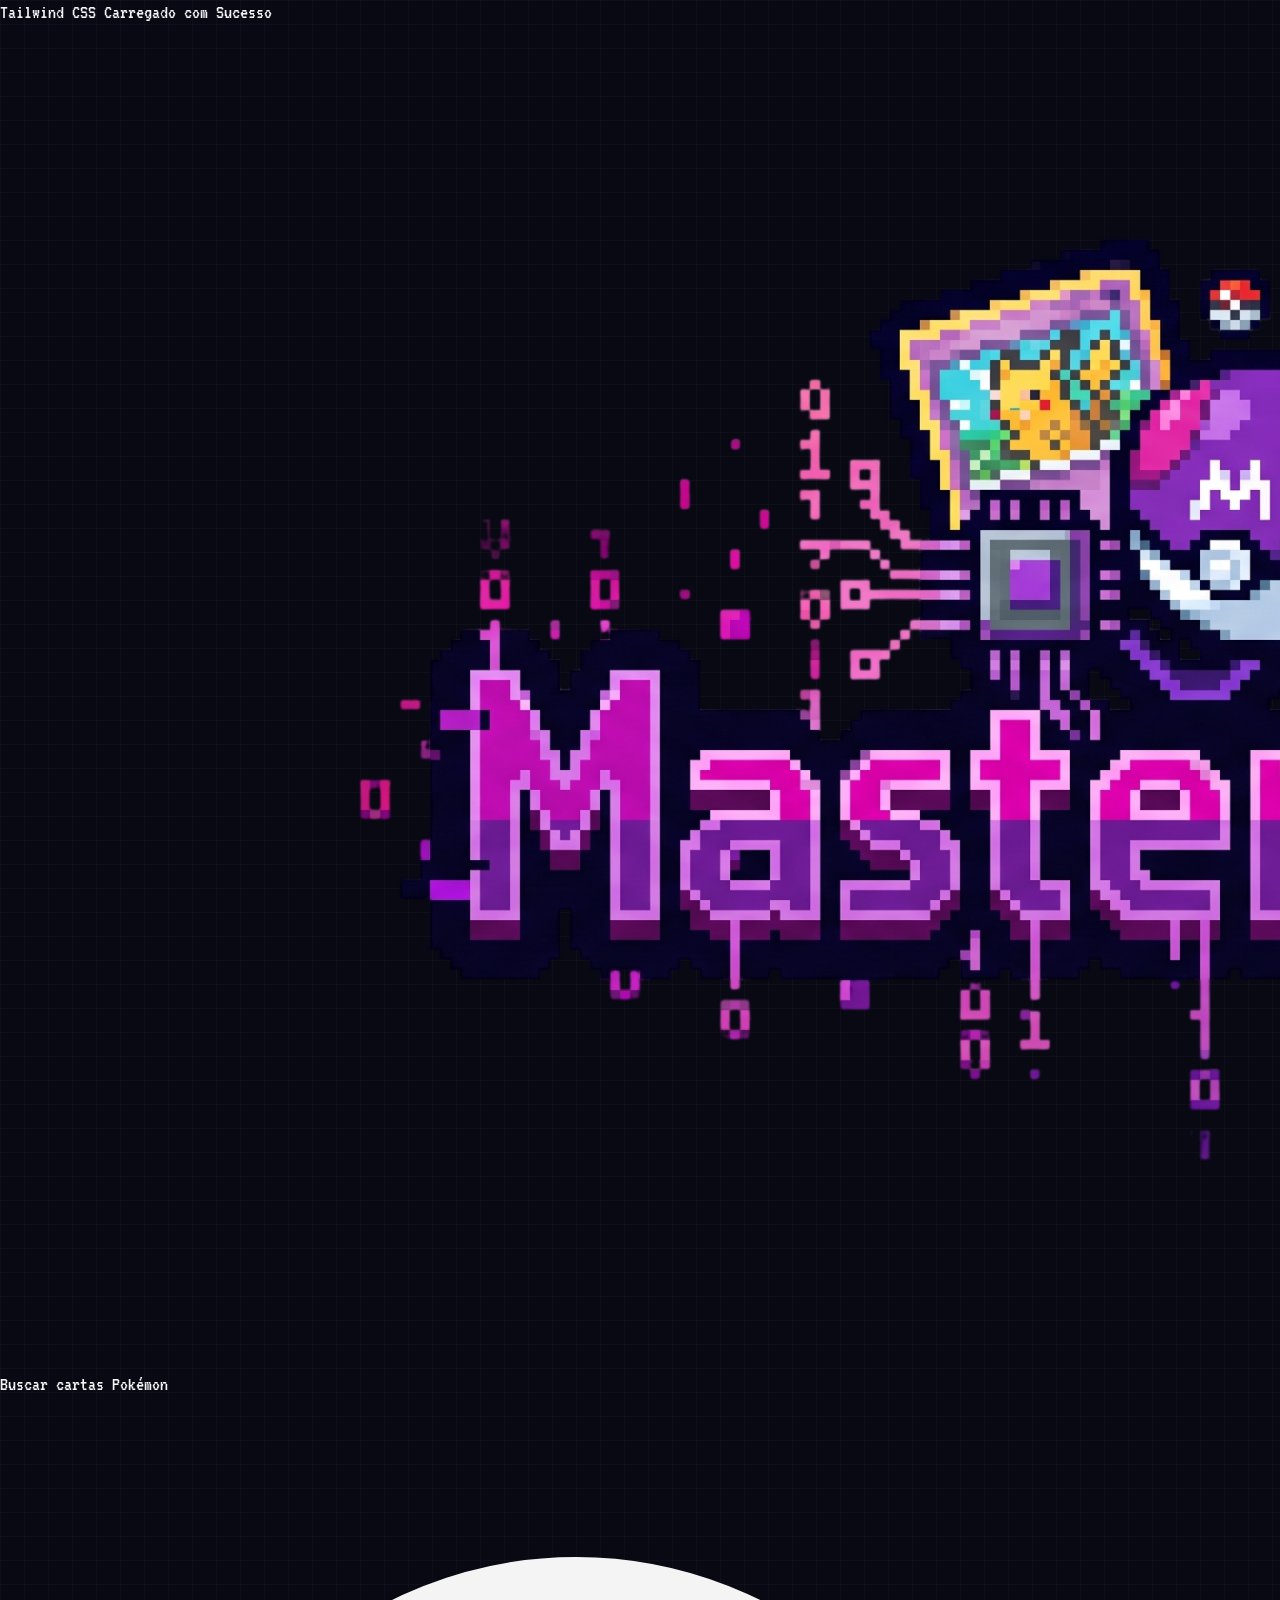
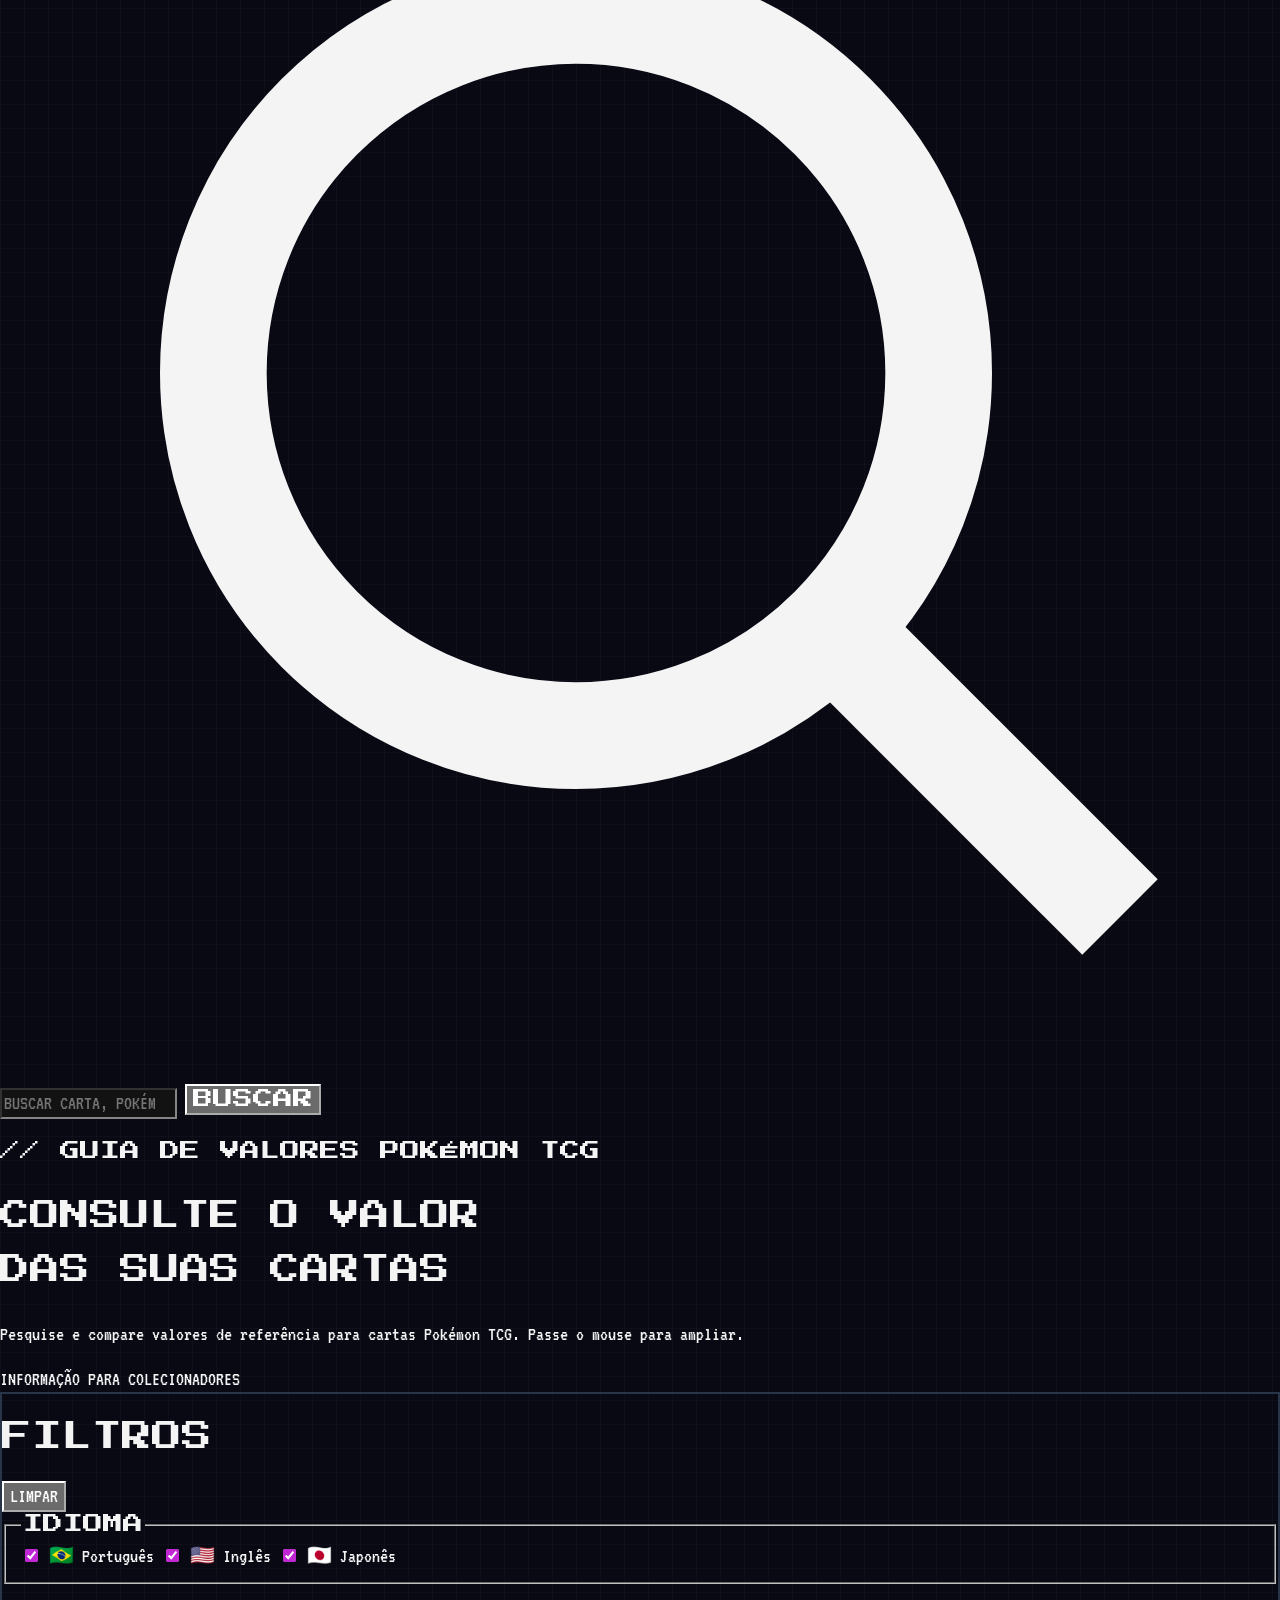
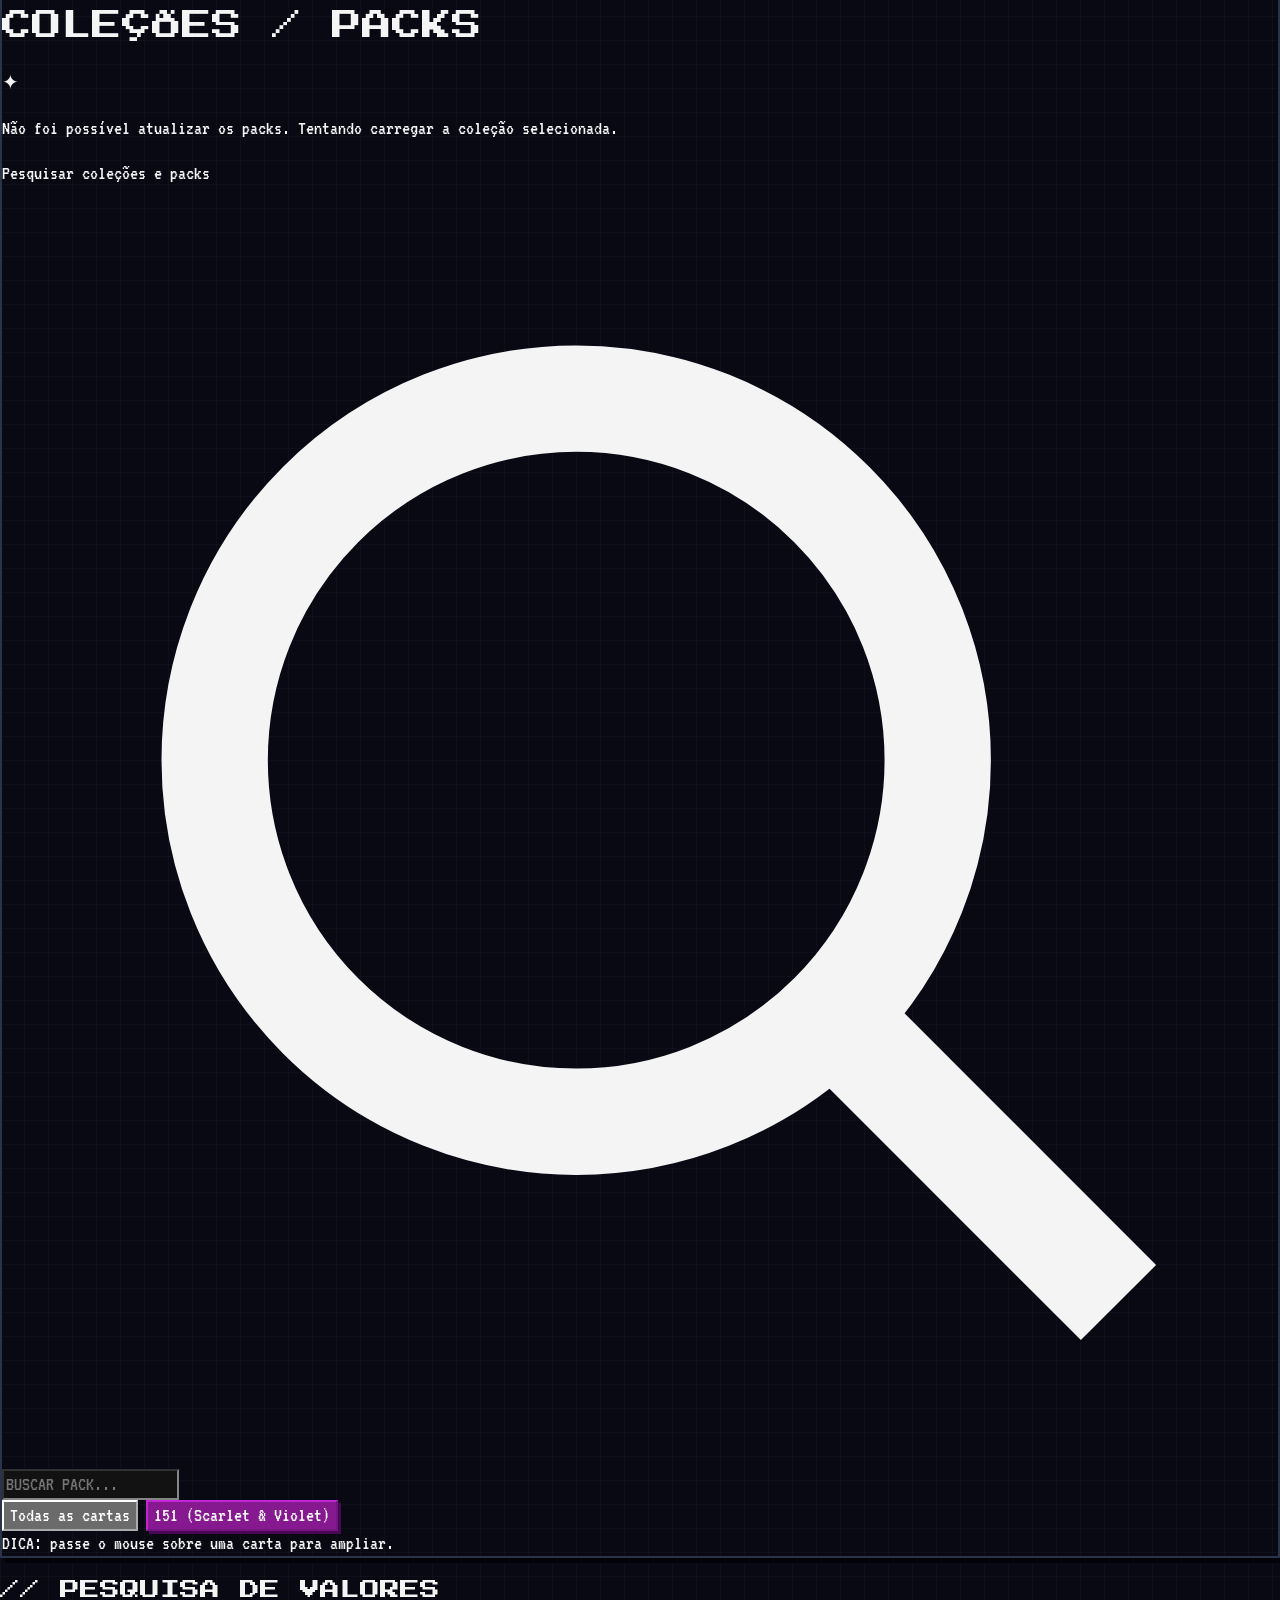
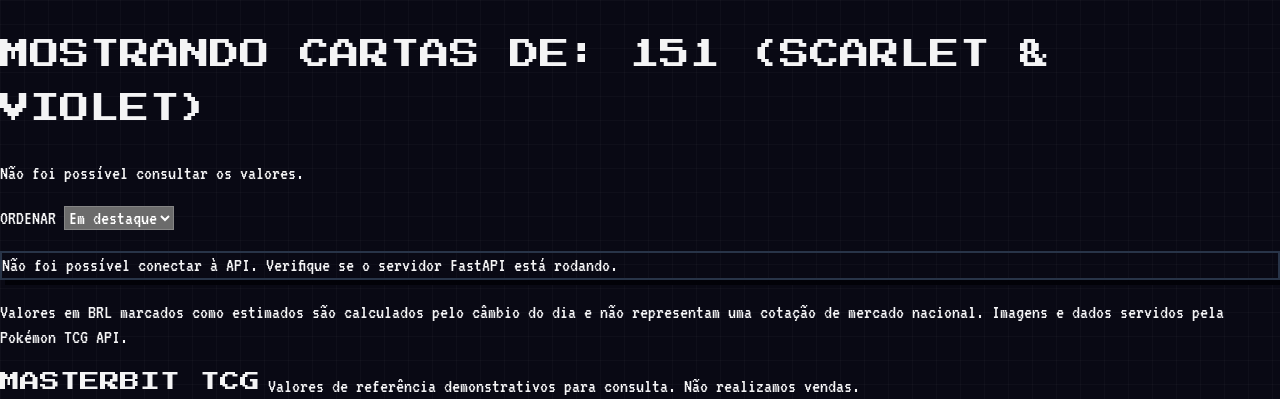
==== src/index.html @ 007bd48e "Initial commit - MasterBIT TCG" ====
<!DOCTYPE html>
<html lang="pt-BR">
<head>
  <meta charset="UTF-8">
  <meta name="viewport" content="width=device-width, initial-scale=1.0">
  <meta name="theme-color" content="#090914">
  <meta name="description" content="Explore cartas Pokémon TCG, compare preços e encontre sua próxima carta rara.">
  <title>MasterBIT TCG | Guia de valores Pokémon</title>
  <link rel="preconnect" href="https://fonts.googleapis.com">
  <link rel="preconnect" href="https://fonts.gstatic.com" crossorigin>
  <link href="https://fonts.googleapis.com/css2?family=Press+Start+2P&family=VT323&display=swap" rel="stylesheet">
  <script>
    tailwind = {
      config: {
        theme: {
          extend: {
            colors: {
              neon: {
                cyan: '#06b6d4',
                fuchsia: '#c026d3',
                ink: '#090914',
                panel: '#111120',
                raised: '#19192b'
              }
            },
            fontFamily: {
              pixel: ['"Press Start 2P"', 'cursive'],
              arcade: ['"VT323"', 'monospace']
            },
            boxShadow: {
              pixelcyan: '4px 4px 0px rgba(6, 182, 212, 1)',
              pixelfuchsia: '4px 4px 0px rgba(192, 38, 211, 1)'
            }
          }
        }
      }
    };
  </script>
  <script src="https://cdn.tailwindcss.com"></script>
  <style>
    :root {
      color-scheme: dark;
      font-family: "VT323", monospace;
      background: #090914;
      color: #f4f4f5;
      font-synthesis: none;
      text-rendering: optimizeLegibility;
    }

    * {
      box-sizing: border-box;
      border-radius: 0 !important;
    }

    body {
      min-width: 320px;
      margin: 0;
      background-color: #090914;
      background-image:
        linear-gradient(rgba(255, 255, 255, .025) 1px, transparent 1px),
        linear-gradient(90deg, rgba(255, 255, 255, .025) 1px, transparent 1px);
      background-size: 24px 24px;
      font-size: 20px;
      line-height: 1.25;
    }

    button,
    input,
    select {
      font: inherit;
    }

    button {
      cursor: pointer;
    }

    .pixel-heading,
    .pixel-label {
      font-family: "Press Start 2P", cursive;
    }

    .pixel-heading {
      line-height: 1.8;
    }

    .pixel-panel {
      border: 2px solid #283448;
      box-shadow: 5px 5px 0 #020208;
    }

    .pixel-button {
      border: 2px solid #06b6d4;
      box-shadow: 0 4px 0 #087b91;
      transition: transform 100ms steps(2), box-shadow 100ms steps(2), background-color 100ms steps(2);
    }

    .pixel-button:hover {
      transform: translateY(2px);
      box-shadow: 0 2px 0 #087b91;
    }

    .pixel-button:active {
      transform: translateY(4px);
      box-shadow: 0 0 0 #087b91;
    }

    .collection-button[aria-pressed="true"] {
      border-color: #c026d3;
      background: #86198f;
      color: #fff;
      box-shadow: 3px 3px 0 #4a0755;
    }

    .language-check {
      accent-color: #c026d3;
    }

    .pokemon-card {
      border: 1px solid rgba(6, 182, 212, .55);
      box-shadow: 4px 4px 0 rgba(6, 182, 212, .55);
      transition: transform 130ms steps(3), border-color 130ms steps(3), box-shadow 130ms steps(3);
    }

    .pokemon-card:hover,
    .pokemon-card:focus-within {
      z-index: 2;
      transform: translate(-2px, -2px);
      border-color: #c026d3;
      box-shadow: 6px 6px 0 rgba(192, 38, 211, .8);
    }

    .card-image-wrap {
      background:
        radial-gradient(ellipse at 50% 43%, rgba(6, 182, 212, .13), transparent 70%),
        #10101c;
    }

    .card-image {
      filter: drop-shadow(0 5px 9px rgba(0, 0, 0, .45));
    }

    #card-preview {
      position: fixed;
      z-index: 60;
      display: none;
      width: 300px;
      pointer-events: none;
      line-height: 0;
    }

    #card-preview.is-visible {
      display: block;
    }

    #card-preview img {
      display: block;
      width: 100%;
      aspect-ratio: 2.5 / 3.5;
      object-fit: contain;
    }

    dialog {
      color: #f4f4f5;
    }

    dialog::backdrop {
      background: rgba(3, 3, 12, .82);
      backdrop-filter: blur(2px);
    }

    .dialog-frame {
      border: 2px solid #c026d3;
      box-shadow: 7px 7px 0 #06b6d4;
    }

    [hidden] {
      display: none !important;
    }

    @media (max-width: 640px) {
      body {
        font-size: 18px;
      }

      #card-preview {
        width: 210px;
      }
    }

    @media (prefers-reduced-motion: reduce) {
      *,
      *::before,
      *::after {
        scroll-behavior: auto !important;
        transition-duration: .01ms !important;
      }
    }
  </style>
</head>
<body class="min-h-screen bg-neon-ink text-zinc-100 antialiased">
  <div class="bg-green-500 py-1 text-center text-xs text-white">Tailwind CSS Carregado com Sucesso</div>

  <header class="border-b-2 border-neon-cyan bg-neon-ink/95">
    <div class="mx-auto flex max-w-[1600px] flex-wrap items-center justify-between gap-3 px-4 py-3 sm:px-6 lg:px-8">
      <a href="#inicio" class="flex shrink-0 items-center" aria-label="MasterBIT TCG - início">
        <img src="../imagem/Gemini_Generated_Image_1palfx1palfx1pal-Photoroom.png" alt="MasterBIT" class="h-auto w-44 object-contain sm:w-60 lg:w-72">
      </a>

      <form id="search-form" role="search" class="order-3 flex w-full border-2 border-neon-cyan bg-neon-panel p-1 sm:order-none sm:mx-4 sm:w-auto sm:max-w-xl sm:flex-1">
        <label for="search-input" class="sr-only">Buscar cartas Pokémon</label>
        <span class="flex items-center pl-2 text-neon-cyan" aria-hidden="true">
          <svg class="h-5 w-5" viewBox="0 0 24 24" fill="none" stroke="currentColor" stroke-width="2"><circle cx="10.8" cy="10.8" r="6.8"/><path d="m16 16 5 5"/></svg>
        </span>
        <input id="search-input" type="search" placeholder="BUSCAR CARTA, POKÉMON OU COLEÇÃO..." class="min-w-0 flex-1 bg-transparent px-3 py-2 text-xl text-white outline-none placeholder:text-zinc-500" autocomplete="off">
        <button class="pixel-label border-2 border-neon-cyan bg-neon-cyan px-3 py-2 text-[8px] text-neon-ink transition hover:bg-cyan-300" type="submit">BUSCAR</button>
      </form>

    </div>
  </header>

  <main id="inicio" class="mx-auto max-w-[1600px] px-4 pb-16 pt-7 sm:px-6 lg:px-8">
    <section class="mb-7 flex flex-col justify-between gap-5 border-b border-white/10 pb-6 sm:flex-row sm:items-end">
      <div>
        <p class="pixel-label mb-3 text-[8px] text-neon-fuchsia">// GUIA DE VALORES POKÉMON TCG</p>
        <h1 class="pixel-heading text-sm text-white sm:text-base">CONSULTE O VALOR<br><span class="text-neon-cyan">DAS SUAS CARTAS</span></h1>
        <p class="mt-3 text-2xl text-zinc-400">Pesquise e compare valores de referência para cartas Pokémon TCG. Passe o mouse para ampliar.</p>
      </div>
      <div class="flex items-center gap-2 self-start border border-neon-fuchsia/50 bg-neon-fuchsia/10 px-3 py-2 text-lg text-fuchsia-200 sm:self-auto">
        <span class="h-2 w-2 animate-pulse bg-neon-fuchsia"></span>
        <span>INFORMAÇÃO PARA COLECIONADORES</span>
      </div>
    </section>

    <div class="grid min-w-0 grid-cols-1 gap-6 lg:grid-cols-[280px_minmax(0,1fr)] lg:gap-8">
      <aside class="pixel-panel flex flex-col border-white/10 bg-neon-panel p-4 sm:p-5" aria-label="Filtros e coleções">
        <div class="mb-4 flex items-center justify-between border-b border-white/10 pb-3">
          <h2 class="pixel-label text-[9px] text-neon-cyan">FILTROS</h2>
          <button id="clear-filters" type="button" class="text-lg text-zinc-400 hover:text-neon-fuchsia">LIMPAR</button>
        </div>

        <fieldset class="border-b border-white/10 pb-5">
          <legend class="pixel-label mb-3 text-[8px] text-zinc-200">IDIOMA</legend>
          <div class="space-y-2">
            <label class="flex cursor-pointer items-center gap-2 text-xl text-zinc-300 hover:text-white"><input class="language-check" type="checkbox" value="br" checked> 🇧🇷 Português</label>
            <label class="flex cursor-pointer items-center gap-2 text-xl text-zinc-300 hover:text-white"><input class="language-check" type="checkbox" value="us" checked> 🇺🇸 Inglês</label>
            <label class="flex cursor-pointer items-center gap-2 text-xl text-zinc-300 hover:text-white"><input class="language-check" type="checkbox" value="jp" checked> 🇯🇵 Japonês</label>
          </div>
        </fieldset>

        <section class="pt-5" aria-labelledby="collections-heading">
          <div class="mb-3 flex items-center justify-between">
            <h2 id="collections-heading" class="pixel-label text-[8px] text-zinc-200">COLEÇÕES / PACKS</h2>
            <span class="text-neon-fuchsia" aria-hidden="true">✦</span>
          </div>
          <p id="packs-status" class="mb-2 text-base text-zinc-500" role="status"></p>
          <label for="pack-search" class="sr-only">Pesquisar coleções e packs</label>
          <div class="mb-3 flex min-w-0 border-2 border-neon-cyan/60 bg-neon-ink">
            <span class="flex items-center pl-2 text-neon-cyan" aria-hidden="true">
              <svg class="h-4 w-4" viewBox="0 0 24 24" fill="none" stroke="currentColor" stroke-width="2"><circle cx="10.8" cy="10.8" r="6.8"/><path d="m16 16 5 5"/></svg>
            </span>
            <input id="pack-search" type="search" class="min-w-0 flex-1 bg-transparent px-2 py-2 text-xl text-white outline-none placeholder:text-zinc-500" placeholder="BUSCAR PACK..." autocomplete="off">
          </div>
          <p id="pack-search-empty" class="mb-2 text-lg text-zinc-500" role="status" hidden>Nenhum pack encontrado.</p>
          <nav id="collection-list" class="max-h-[36rem] min-w-0 space-y-2 overflow-x-hidden overflow-y-auto px-1 pr-2" aria-label="Coleções">
            <button type="button" class="collection-button min-h-14 w-full break-words border-2 border-white/10 px-3 py-3 text-left text-2xl leading-tight text-zinc-300 transition hover:border-neon-fuchsia hover:text-white" data-collection="all" aria-pressed="false">Todas as cartas</button>
            <button type="button" class="collection-button min-h-14 w-full break-words border-2 border-white/10 px-3 py-3 text-left text-2xl leading-tight text-zinc-300 transition hover:border-neon-fuchsia hover:text-white" data-collection="sv3pt5" aria-pressed="true">151 (Scarlet &amp; Violet)</button>
          </nav>
        </section>

        <div class="mt-auto border-t border-white/10 pt-4 text-lg text-zinc-500">
          <span class="text-neon-cyan">DICA:</span> passe o mouse sobre uma carta para ampliar.
        </div>
      </aside>

      <section id="cards-section" class="min-w-0" aria-labelledby="cards-heading">
        <div class="mb-4 flex flex-wrap items-end justify-between gap-3 border-b border-white/10 pb-4">
          <div>
            <p class="pixel-label mb-2 text-[7px] text-neon-fuchsia">// PESQUISA DE VALORES</p>
            <h2 id="cards-heading" class="pixel-heading text-[10px] leading-6 text-white sm:text-xs">MOSTRANDO CARTAS DE: <span id="collection-title" class="text-neon-cyan">151 (SCARLET &amp; VIOLET)</span></h2>
            <p id="result-count" class="mt-2 text-lg text-zinc-400" aria-live="polite">Conectando à API de cartas...</p>
            <p id="exchange-rate-note" class="mt-1 text-base text-zinc-500" aria-live="polite"></p>
          </div>
          <label class="flex items-center gap-2 text-lg text-zinc-400">ORDENAR
            <select id="sort-select" class="border-2 border-white/15 bg-neon-panel px-2 py-1 text-xl text-white outline-none focus:border-neon-cyan">
              <option value="featured">Em destaque</option>
              <option value="price-asc">Menor preço</option>
              <option value="price-desc">Maior preço</option>
              <option value="name">Nome A-Z</option>
            </select>
          </label>
        </div>

        <div id="card-grid" class="grid grid-cols-2 gap-4 sm:grid-cols-3 xl:grid-cols-4 2xl:grid-cols-5" aria-live="polite"></div>
        <p id="empty-state" hidden class="pixel-panel border-dashed border-white/20 bg-neon-panel px-4 py-12 text-center text-2xl text-zinc-400">Nenhuma carta encontrada. Tente alterar a busca ou os filtros.</p>
        <p class="mt-6 text-sm text-zinc-500">Valores em BRL marcados como estimados são calculados pelo câmbio do dia e não representam uma cotação de mercado nacional. Imagens e dados servidos pela Pokémon TCG API.</p>
      </section>
    </div>
  </main>

  <div id="card-preview" aria-hidden="true">
    <img id="card-preview-image" src="" alt="">
  </div>

  <dialog id="details-dialog" class="dialog-frame m-auto max-h-[90vh] w-[min(92vw,760px)] overflow-y-auto bg-neon-panel p-0">
    <div class="flex items-center justify-between border-b border-white/10 p-4">
      <div>
        <p class="pixel-label text-[7px] text-neon-fuchsia">// CARTA EM DESTAQUE</p>
        <h2 id="details-title" class="mt-2 text-2xl text-white"></h2>
      </div>
      <button type="button" data-close="details-dialog" class="border-2 border-white/20 px-3 py-1 text-xl hover:border-neon-cyan" aria-label="Fechar detalhes">X</button>
    </div>
    <div class="grid gap-5 p-5 sm:grid-cols-[minmax(0,280px)_1fr]">
      <img id="details-image" src="" alt="" class="mx-auto max-h-[65vh] w-full object-contain">
      <div class="flex flex-col justify-center">
        <p id="details-set" class="mb-4 text-xl text-zinc-400"></p>
        <div class="grid grid-cols-1 gap-3">
          <div class="border border-neon-cyan/50 bg-black/20 p-3">
            <p class="text-lg text-zinc-400">PREÇO USD</p>
            <p id="details-usd" class="text-3xl text-cyan-300"></p>
          </div>
          <div class="border border-neon-fuchsia/50 bg-black/20 p-3">
            <p id="details-brl-label" class="text-lg text-zinc-400">PREÇO BRL</p>
            <p id="details-brl" class="text-3xl text-fuchsia-300"></p>
          </div>
        </div>
        <p id="details-price-provenance" class="mt-3 text-sm text-zinc-500"></p>
      </div>
    </div>
  </dialog>

  <footer class="border-t border-white/10">
    <div class="mx-auto flex max-w-[1600px] flex-col gap-2 px-4 py-5 text-lg text-zinc-500 sm:flex-row sm:items-center sm:justify-between sm:px-6 lg:px-8">
      <span class="pixel-label text-[8px] text-neon-cyan">MASTERBIT TCG</span>
      <span>Valores de referência demonstrativos para consulta. Não realizamos vendas.</span>
    </div>
  </footer>

  <script src="./app.js" defer></script>
</body>
</html>
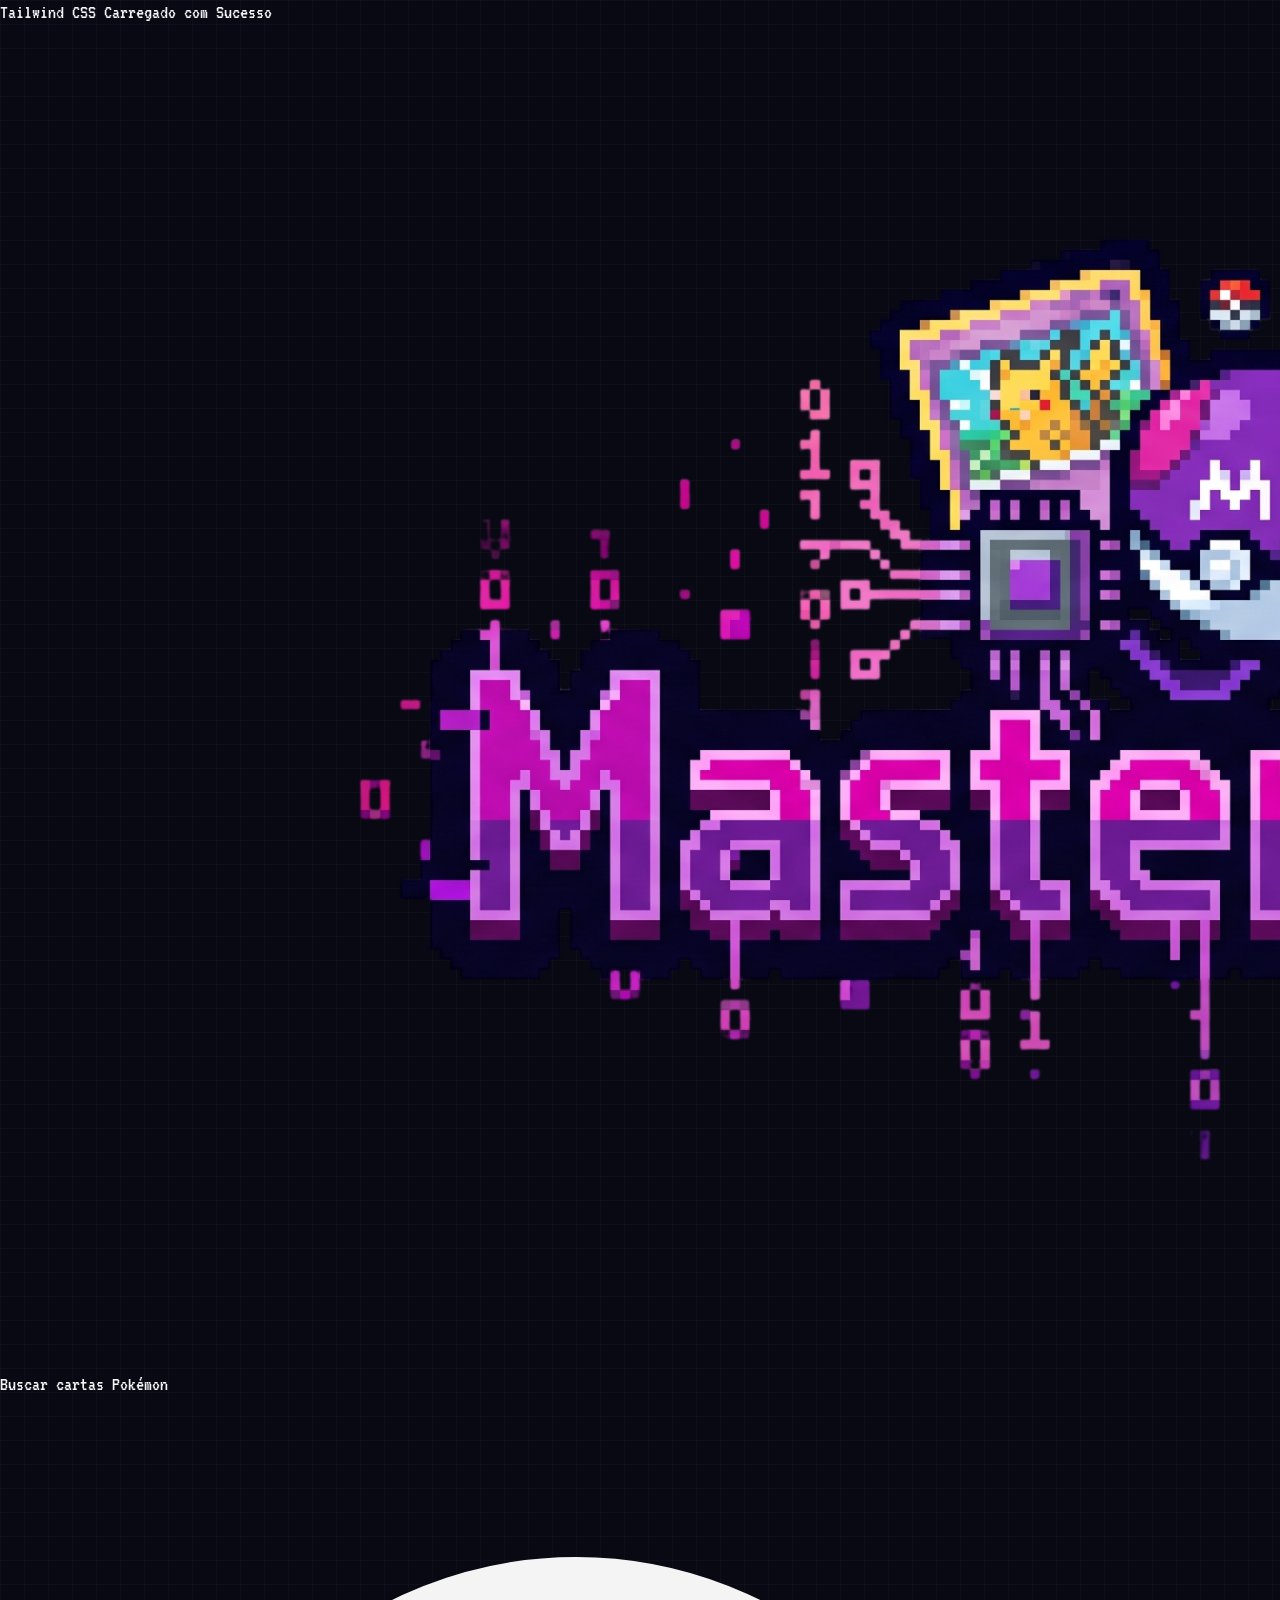
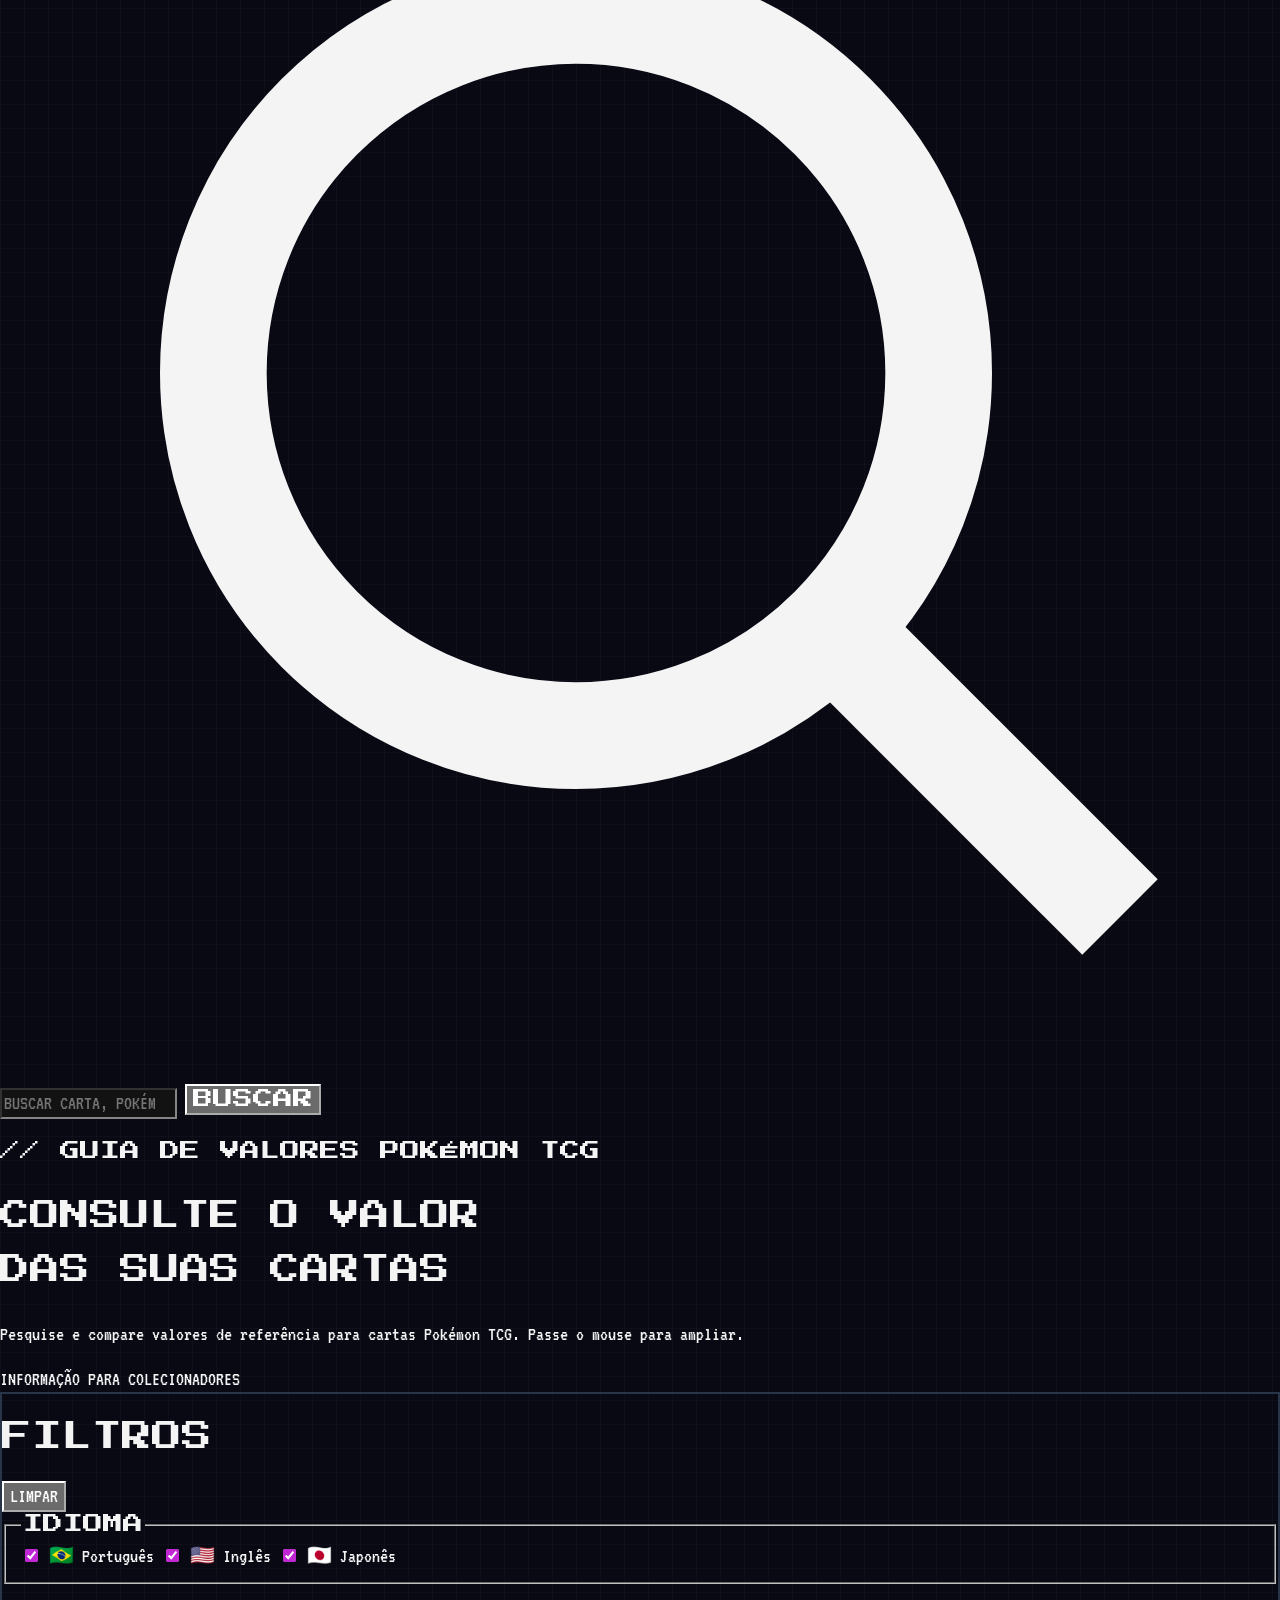
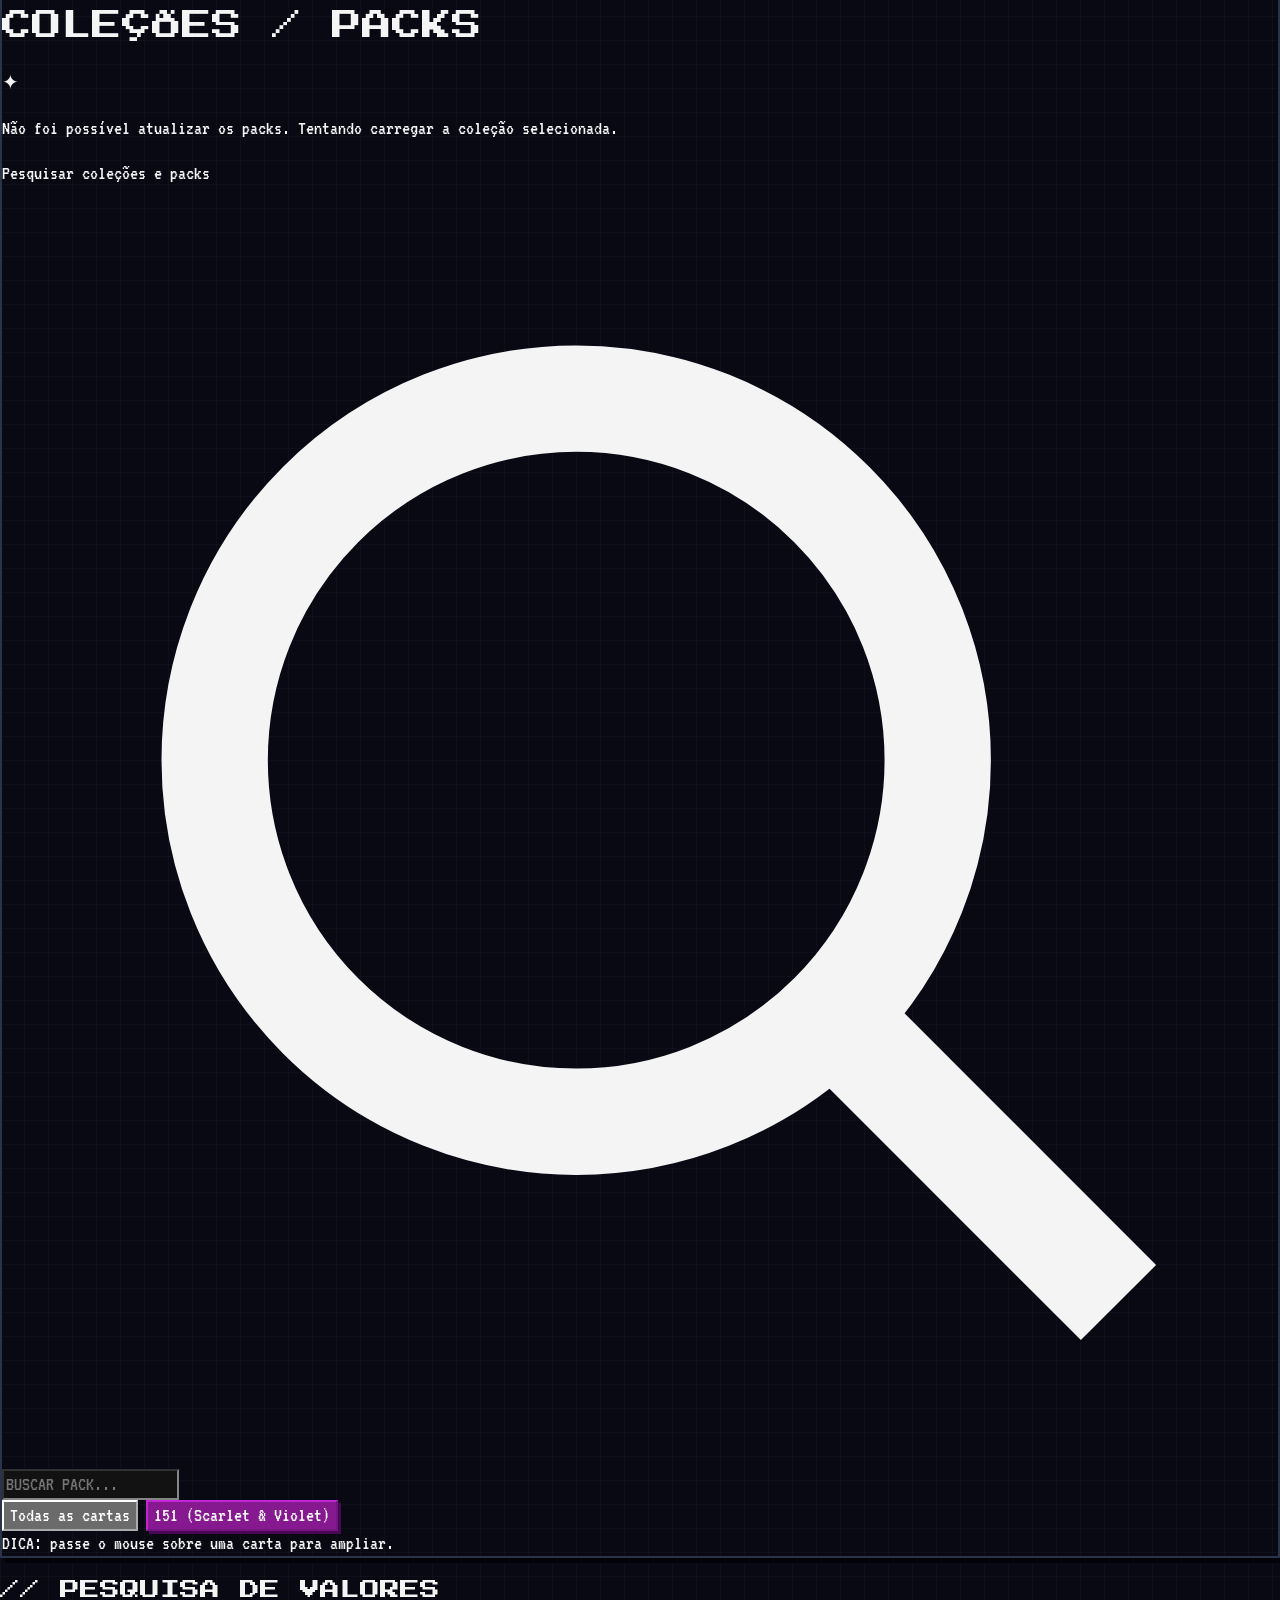
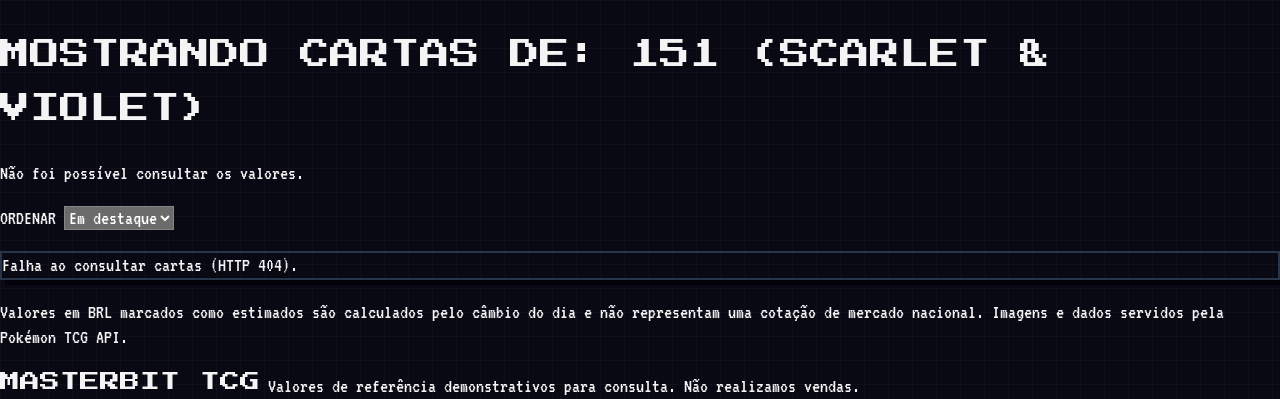
==== commit 268f5d85: "Serve frontend assets from Vercel CDN" ====
--- a/src/index.html
+++ b/src/index.html
@@ -5,6 +5,7 @@
   <meta name="viewport" content="width=device-width, initial-scale=1.0">
   <meta name="theme-color" content="#090914">
   <meta name="description" content="Explore cartas Pokémon TCG, compare preços e encontre sua próxima carta rara.">
+  <link rel="icon" href="/favicon.svg" type="image/svg+xml">
   <title>MasterBIT TCG | Guia de valores Pokémon</title>
   <link rel="preconnect" href="https://fonts.googleapis.com">
   <link rel="preconnect" href="https://fonts.gstatic.com" crossorigin>
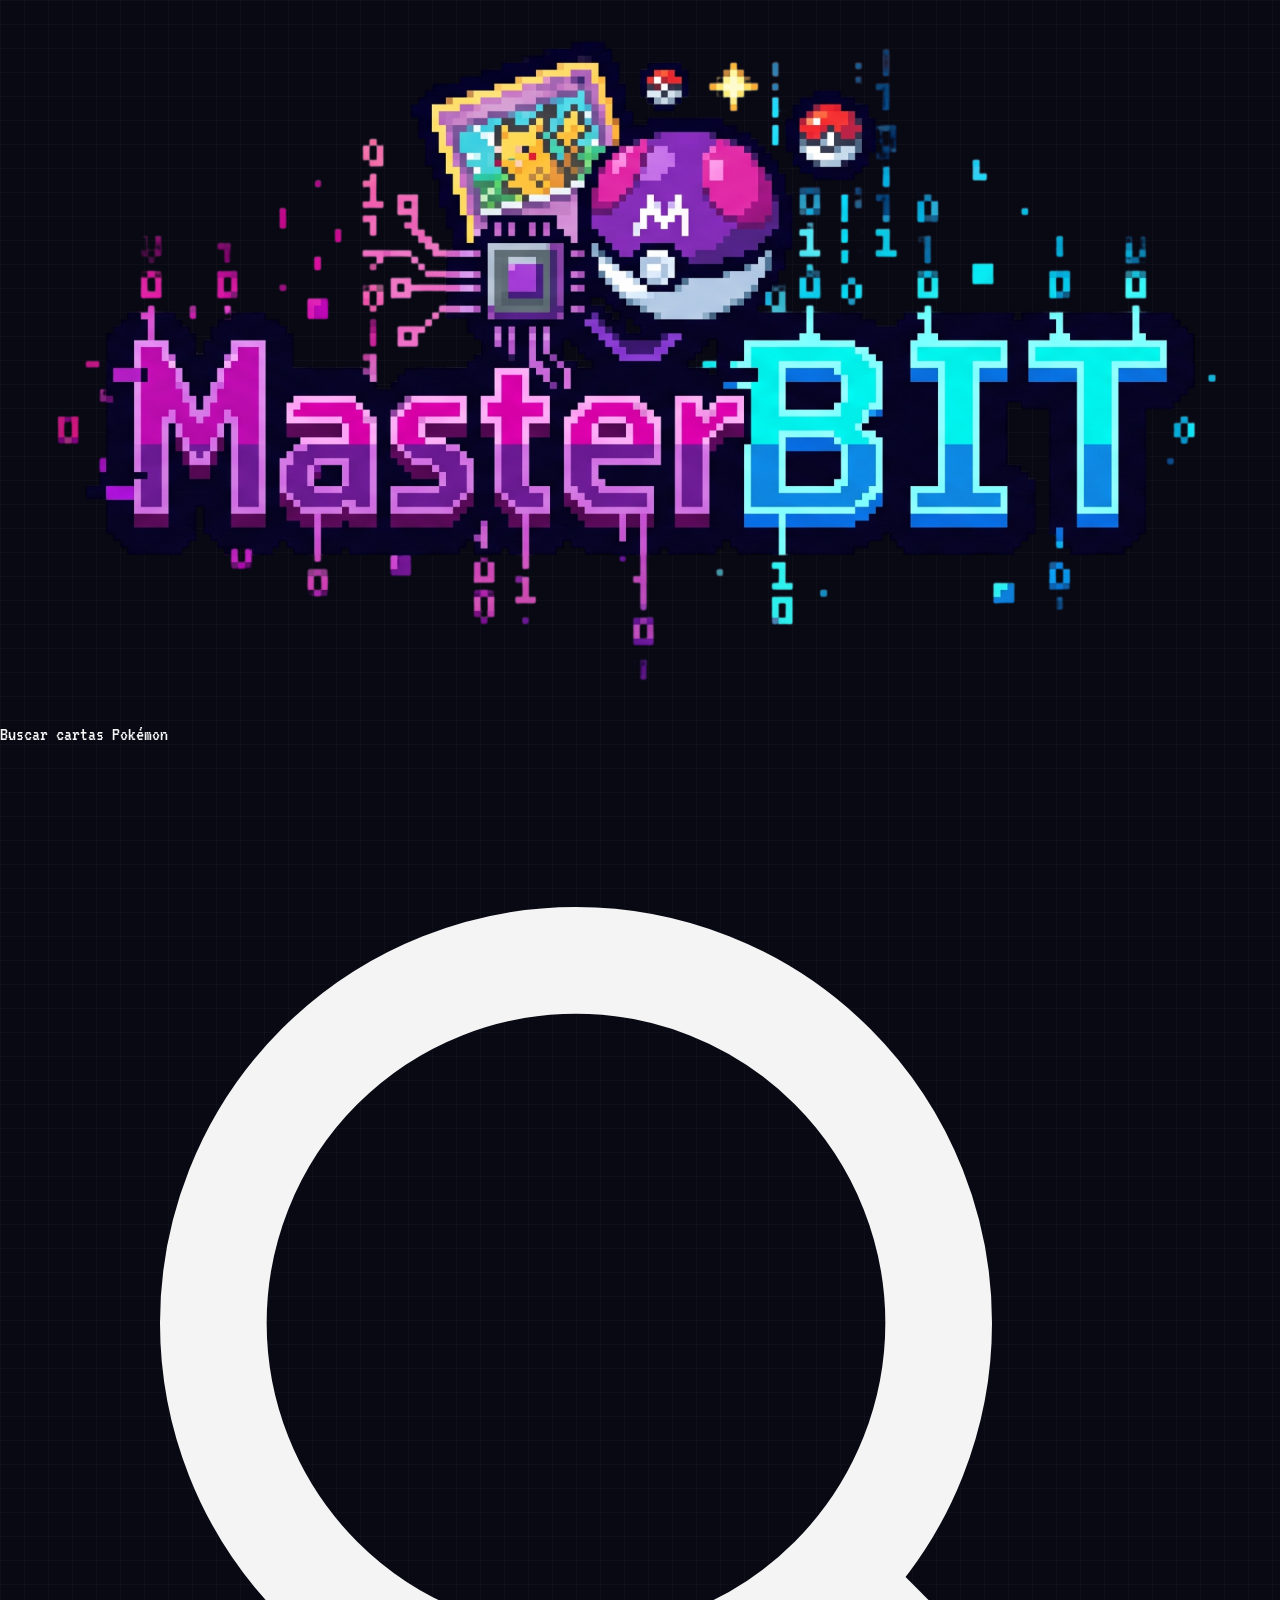
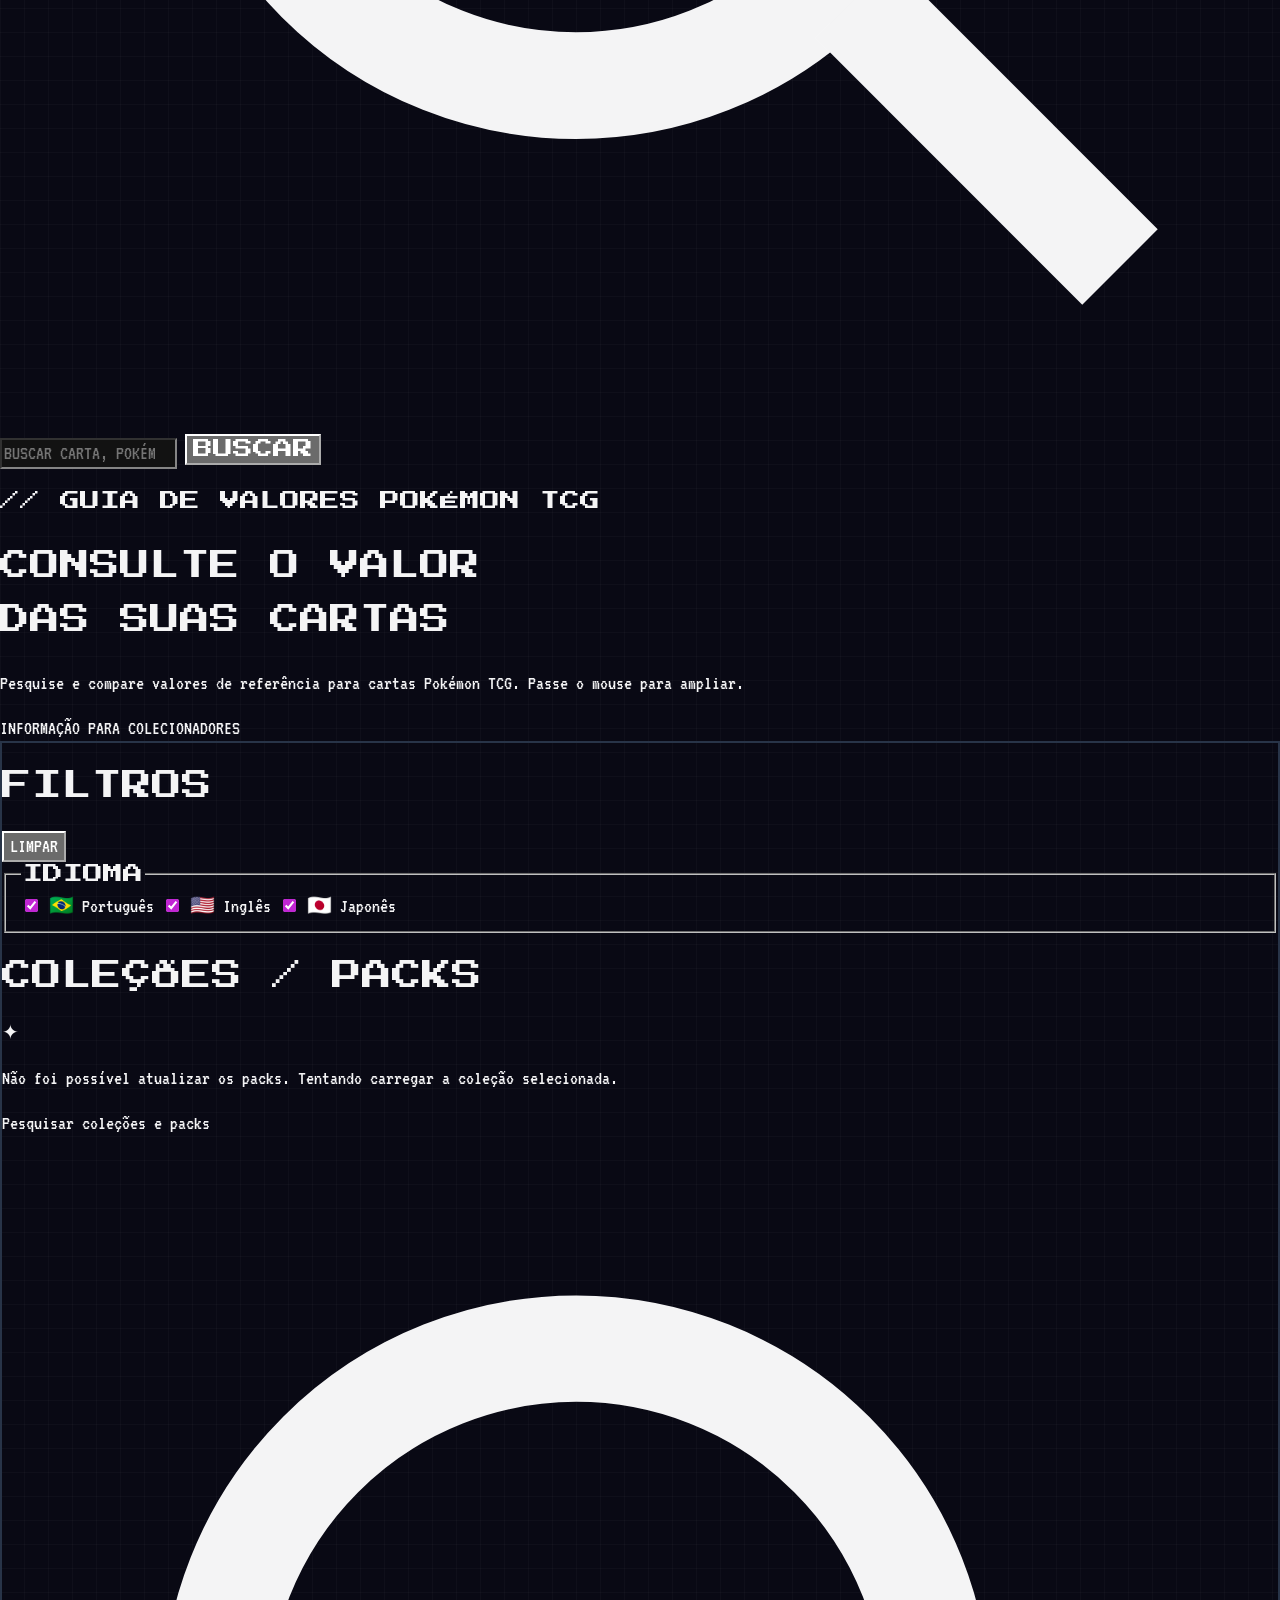
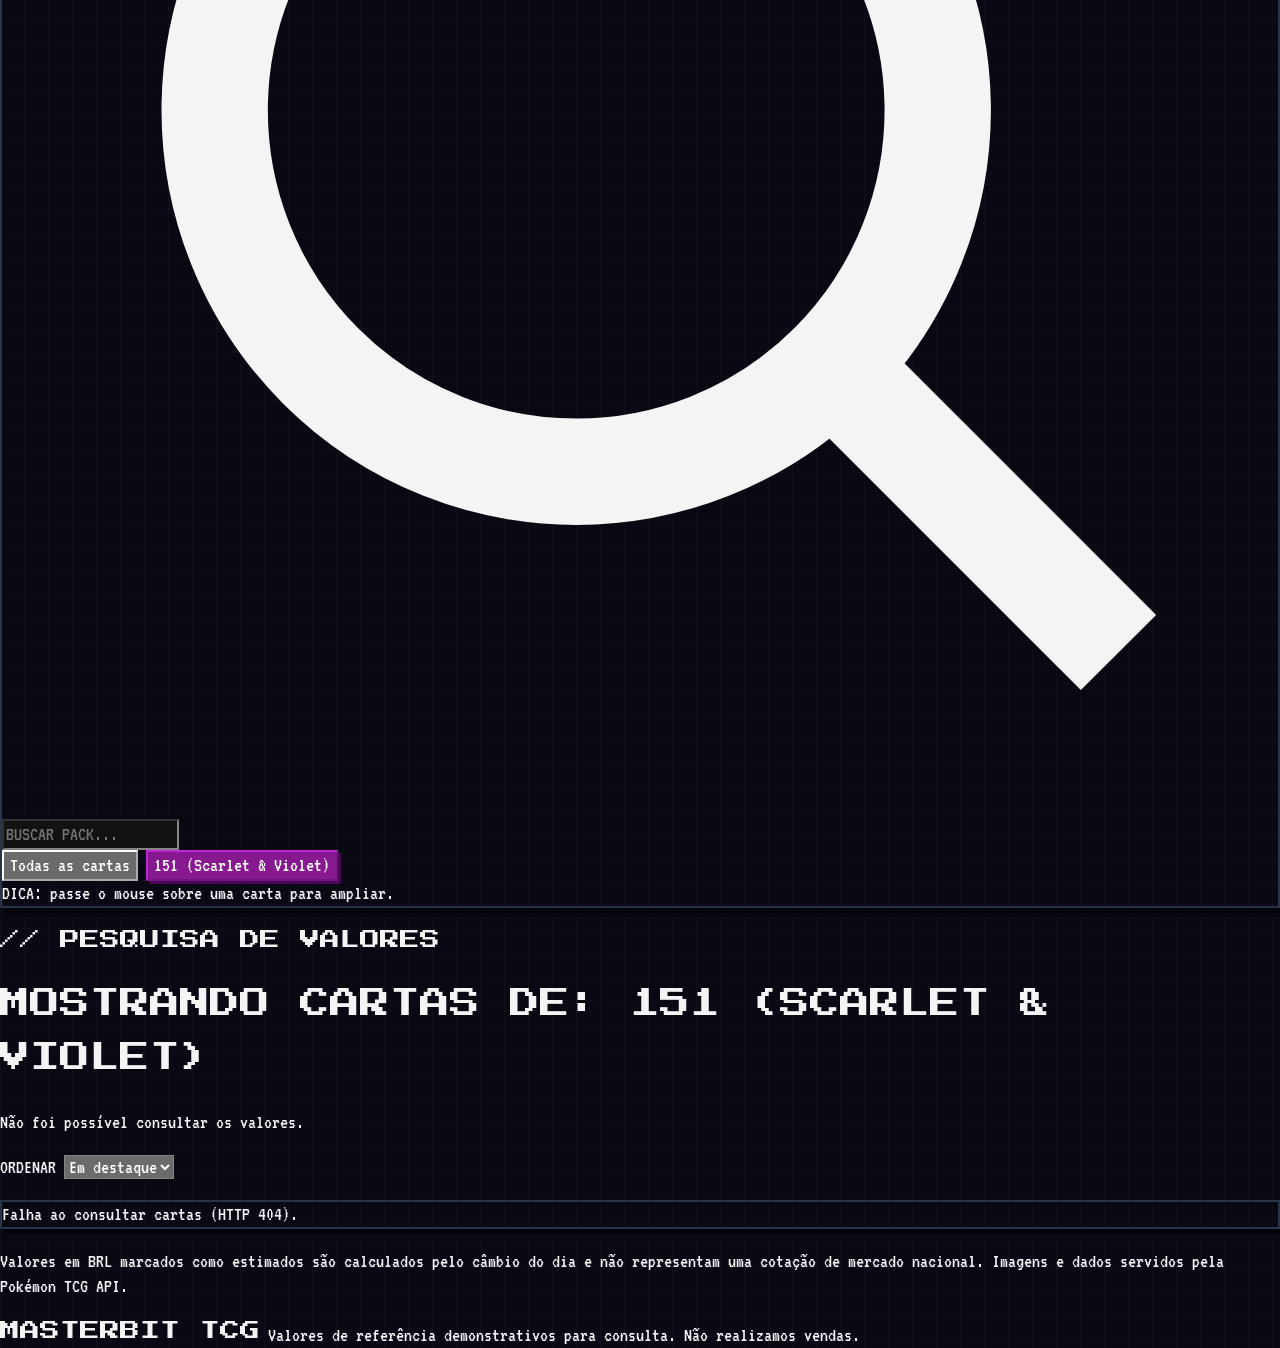
==== commit df3d6651: "Improve responsive layout and restore logo Co-authored-by: Copilot <223556219+Copilot@users.noreply." ====
--- a/src/index.html
+++ b/src/index.html
@@ -174,6 +174,20 @@
       box-shadow: 7px 7px 0 #06b6d4;
     }
 
+    .brand-logo-link {
+      width: clamp(14rem, 22vw, 18rem);
+      height: clamp(6.5rem, 10vw, 8rem);
+      overflow: hidden;
+      flex: 0 0 auto;
+    }
+
+    .brand-logo {
+      width: 100%;
+      height: 100%;
+      object-fit: contain;
+      transform: scale(1.3);
+    }
+
     [hidden] {
       display: none !important;
     }
@@ -185,6 +199,11 @@
 
       #card-preview {
         width: 210px;
+      }
+
+      .brand-logo-link {
+        width: min(100%, 15rem);
+        height: 7rem;
       }
     }
 
@@ -199,15 +218,13 @@
   </style>
 </head>
 <body class="min-h-screen bg-neon-ink text-zinc-100 antialiased">
-  <div class="bg-green-500 py-1 text-center text-xs text-white">Tailwind CSS Carregado com Sucesso</div>
-
   <header class="border-b-2 border-neon-cyan bg-neon-ink/95">
-    <div class="mx-auto flex max-w-[1600px] flex-wrap items-center justify-between gap-3 px-4 py-3 sm:px-6 lg:px-8">
-      <a href="#inicio" class="flex shrink-0 items-center" aria-label="MasterBIT TCG - início">
-        <img src="../imagem/Gemini_Generated_Image_1palfx1palfx1pal-Photoroom.png" alt="MasterBIT" class="h-auto w-44 object-contain sm:w-60 lg:w-72">
+    <div class="mx-auto flex min-w-0 max-w-[1600px] flex-wrap items-center justify-center gap-3 px-4 py-2 sm:justify-between sm:px-6 sm:py-3 lg:px-8">
+      <a href="#inicio" class="brand-logo-link flex items-center" aria-label="MasterBIT TCG - início">
+        <img src="/imagem/Gemini_Generated_Image_1palfx1palfx1pal-Photoroom.png" alt="MasterBIT TCG" width="2400" height="1340" fetchpriority="high" class="brand-logo" decoding="async">
       </a>
 
-      <form id="search-form" role="search" class="order-3 flex w-full border-2 border-neon-cyan bg-neon-panel p-1 sm:order-none sm:mx-4 sm:w-auto sm:max-w-xl sm:flex-1">
+      <form id="search-form" role="search" class="order-3 flex min-w-0 w-full border-2 border-neon-cyan bg-neon-panel p-1 sm:order-none sm:mx-4 sm:w-auto sm:max-w-xl sm:flex-1">
         <label for="search-input" class="sr-only">Buscar cartas Pokémon</label>
         <span class="flex items-center pl-2 text-neon-cyan" aria-hidden="true">
           <svg class="h-5 w-5" viewBox="0 0 24 24" fill="none" stroke="currentColor" stroke-width="2"><circle cx="10.8" cy="10.8" r="6.8"/><path d="m16 16 5 5"/></svg>
@@ -262,7 +279,7 @@
             <input id="pack-search" type="search" class="min-w-0 flex-1 bg-transparent px-2 py-2 text-xl text-white outline-none placeholder:text-zinc-500" placeholder="BUSCAR PACK..." autocomplete="off">
           </div>
           <p id="pack-search-empty" class="mb-2 text-lg text-zinc-500" role="status" hidden>Nenhum pack encontrado.</p>
-          <nav id="collection-list" class="max-h-[36rem] min-w-0 space-y-2 overflow-x-hidden overflow-y-auto px-1 pr-2" aria-label="Coleções">
+          <nav id="collection-list" class="max-h-72 min-w-0 space-y-2 overflow-x-hidden overflow-y-auto px-1 pr-2 sm:max-h-[36rem]" aria-label="Coleções">
             <button type="button" class="collection-button min-h-14 w-full break-words border-2 border-white/10 px-3 py-3 text-left text-2xl leading-tight text-zinc-300 transition hover:border-neon-fuchsia hover:text-white" data-collection="all" aria-pressed="false">Todas as cartas</button>
             <button type="button" class="collection-button min-h-14 w-full break-words border-2 border-white/10 px-3 py-3 text-left text-2xl leading-tight text-zinc-300 transition hover:border-neon-fuchsia hover:text-white" data-collection="sv3pt5" aria-pressed="true">151 (Scarlet &amp; Violet)</button>
           </nav>
@@ -291,7 +308,7 @@
           </label>
         </div>
 
-        <div id="card-grid" class="grid grid-cols-2 gap-4 sm:grid-cols-3 xl:grid-cols-4 2xl:grid-cols-5" aria-live="polite"></div>
+        <div id="card-grid" class="grid grid-cols-1 gap-4 min-[420px]:grid-cols-2 sm:grid-cols-3 xl:grid-cols-4 2xl:grid-cols-5" aria-live="polite"></div>
         <p id="empty-state" hidden class="pixel-panel border-dashed border-white/20 bg-neon-panel px-4 py-12 text-center text-2xl text-zinc-400">Nenhuma carta encontrada. Tente alterar a busca ou os filtros.</p>
         <p class="mt-6 text-sm text-zinc-500">Valores em BRL marcados como estimados são calculados pelo câmbio do dia e não representam uma cotação de mercado nacional. Imagens e dados servidos pela Pokémon TCG API.</p>
       </section>
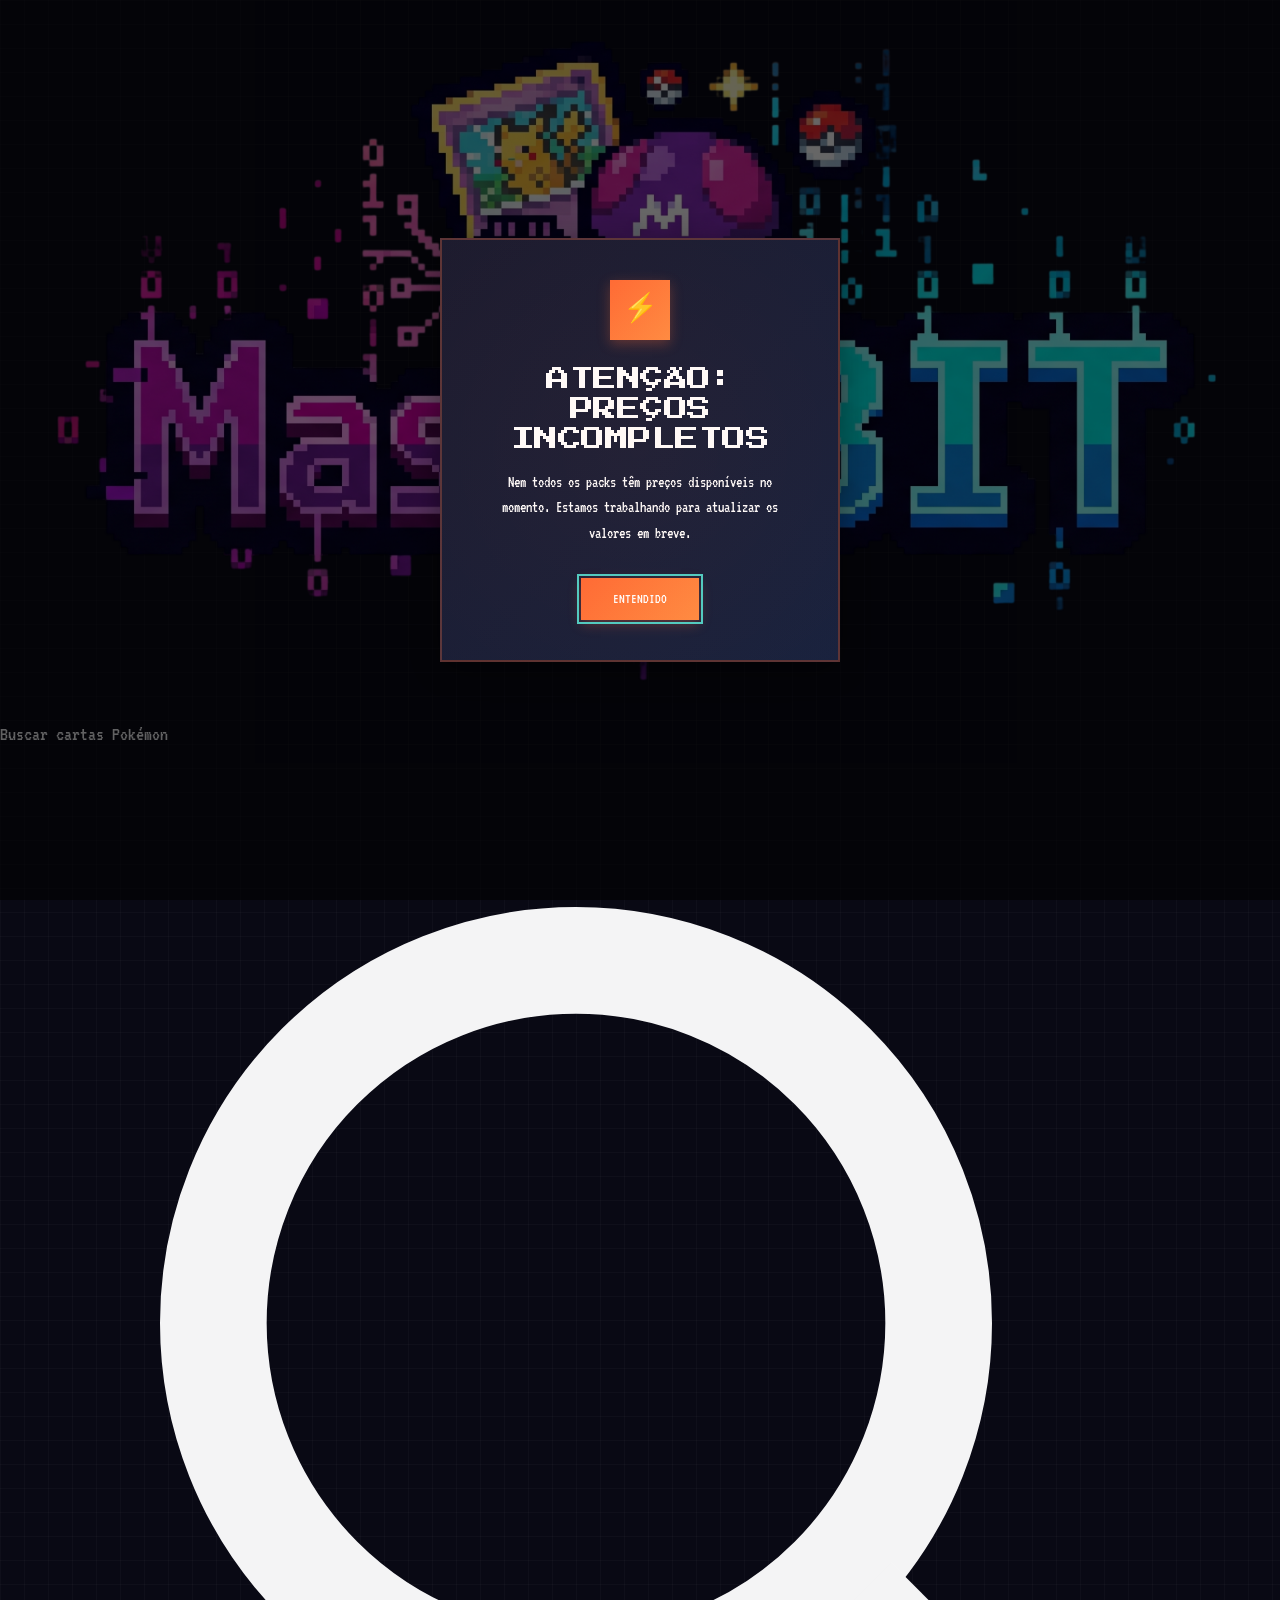
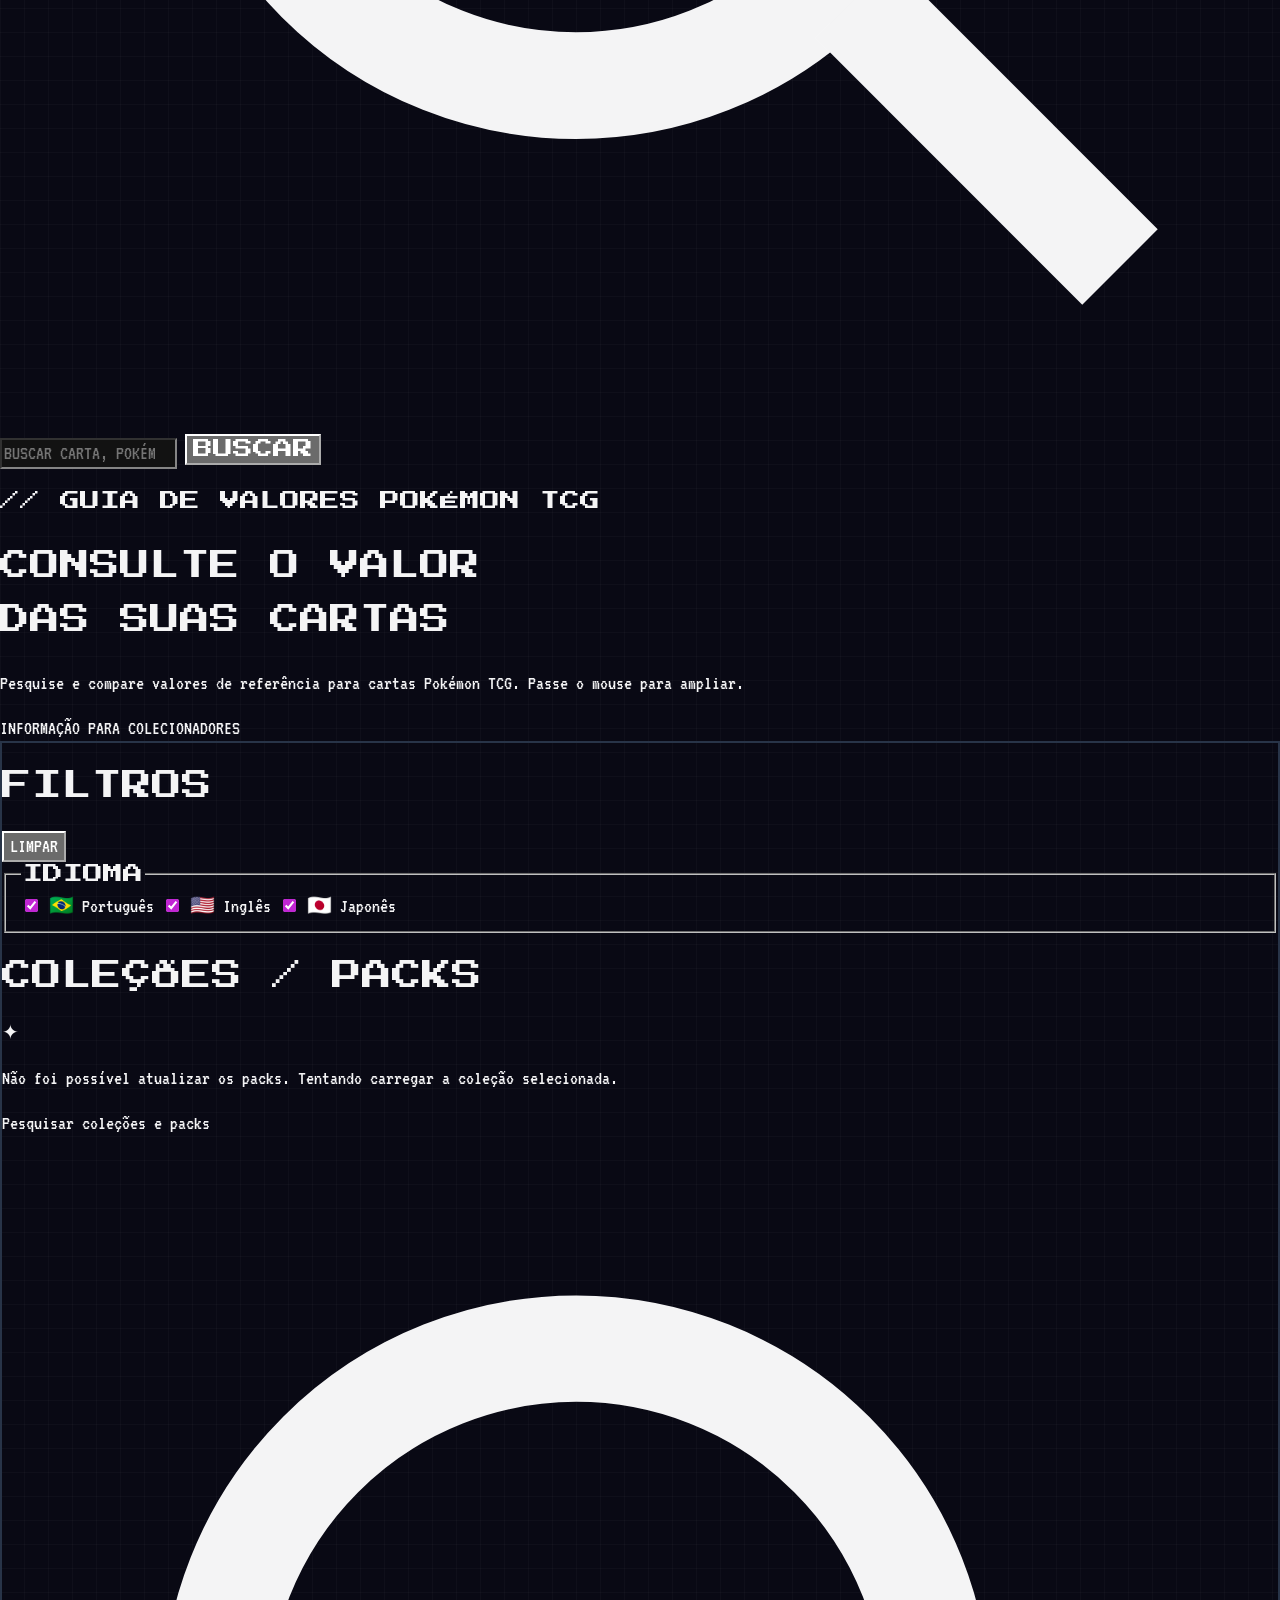
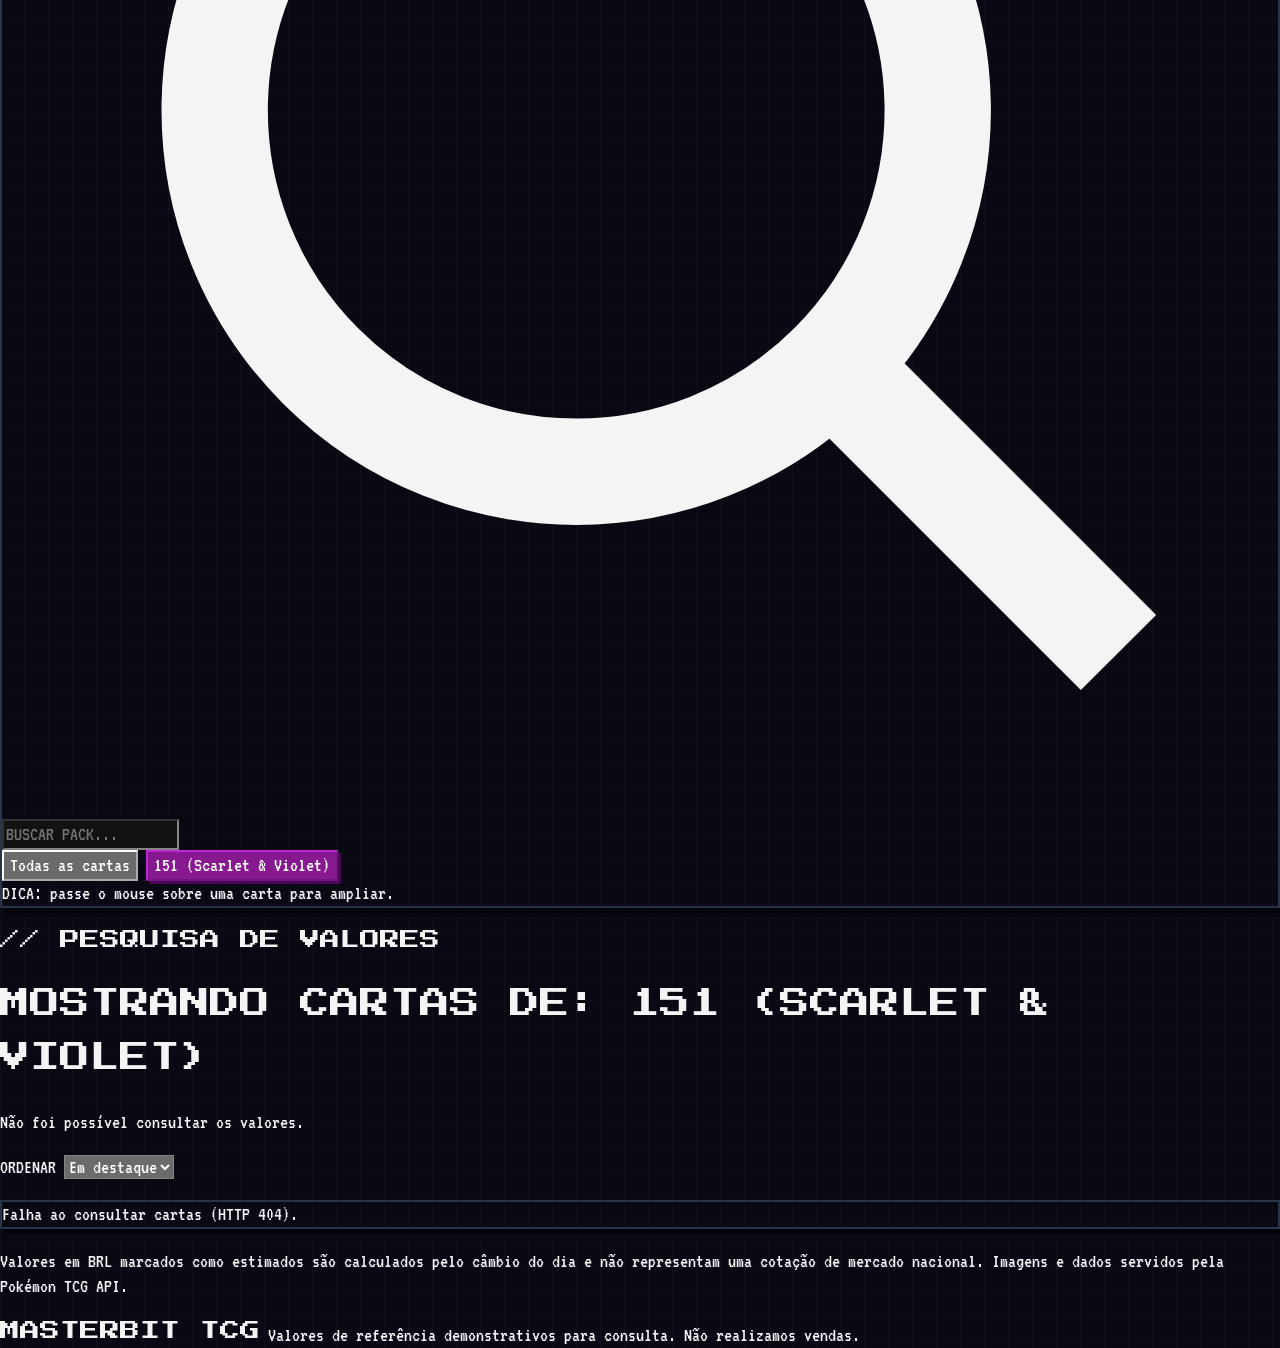
==== commit 4b9027e8: "fix(popup): exibe aviso ao abrir o site" ====
--- a/src/index.html
+++ b/src/index.html
@@ -10,6 +10,7 @@
   <link rel="preconnect" href="https://fonts.googleapis.com">
   <link rel="preconnect" href="https://fonts.gstatic.com" crossorigin>
   <link href="https://fonts.googleapis.com/css2?family=Press+Start+2P&family=VT323&display=swap" rel="stylesheet">
+  <link rel="stylesheet" href="./components/PackAlertPopup.css">
   <script>
     tailwind = {
       config: {
@@ -346,6 +347,15 @@
     </div>
   </dialog>
 
+  <dialog id="pack-alert-dialog" class="popup-overlay" aria-labelledby="pack-alert-title" aria-describedby="pack-alert-message">
+    <div class="popup-alert">
+      <div class="card-icon" aria-hidden="true"></div>
+      <h2 id="pack-alert-title" class="popup-title">ATENÇÃO: PREÇOS INCOMPLETOS</h2>
+      <p id="pack-alert-message" class="popup-message">Nem todos os packs têm preços disponíveis no momento. Estamos trabalhando para atualizar os valores em breve.</p>
+      <button id="pack-alert-close" type="button" class="popup-button">ENTENDIDO</button>
+    </div>
+  </dialog>
+
   <footer class="border-t border-white/10">
     <div class="mx-auto flex max-w-[1600px] flex-col gap-2 px-4 py-5 text-lg text-zinc-500 sm:flex-row sm:items-center sm:justify-between sm:px-6 lg:px-8">
       <span class="pixel-label text-[8px] text-neon-cyan">MASTERBIT TCG</span>
--- a/src/components/PackAlertPopup.css
+++ b/src/components/PackAlertPopup.css
@@ -0,0 +1,164 @@
+.popup-overlay {
+    position: fixed;
+    inset: 0;
+    display: flex;
+    align-items: center;
+    justify-content: center;
+    padding: 1rem;
+    background-color: rgba(0, 0, 0, 0.6);
+    z-index: 999;
+    border: 0;
+    max-width: none;
+    max-height: none;
+    width: 100%;
+    height: 100%;
+    margin: auto;
+    color: #fff;
+}
+
+.popup-overlay:not([open]) {
+    display: none;
+}
+
+.popup-overlay::backdrop {
+    background: transparent;
+    backdrop-filter: none;
+}
+
+.popup-alert {
+    background: linear-gradient(135deg, #1A1A2E 0%, #16213E 100%);
+    border: 2px solid rgba(255, 107, 53, 0.3);
+    border-radius: 16px;
+    padding: 2.5rem;
+    max-width: 400px;
+    width: 100%;
+    text-align: center;
+    position: relative;
+    overflow: hidden;
+    box-shadow: 0 8px 32px rgba(0, 0, 0, 0.4);
+    animation: slideUp 0.4s ease-out;
+    z-index: 1000;
+}
+
+/* Decorative element - subtle pattern */
+.popup-alert::before {
+    content: '';
+    position: absolute;
+    top: -50%;
+    left: -50%;
+    width: 200%;
+    height: 200%;
+    background: radial-gradient(circle, rgba(255, 107, 53, 0.05) 0%, transparent 70%);
+    transform: rotate(15deg);
+    pointer-events: none;
+}
+
+/* Card icon */
+.card-icon {
+    width: 60px;
+    height: 60px;
+    margin: 0 auto 1.5rem;
+    display: flex;
+    align-items: center;
+    justify-content: center;
+    background: linear-gradient(135deg, #FF6B35, #FF8C42);
+    border-radius: 12px;
+    box-shadow: 0 4px 12px rgba(255, 107, 53, 0.3);
+}
+
+.card-icon::before {
+    content: '⚡';
+    font-size: 28px;
+    color: white;
+}
+
+/* Title */
+.popup-title {
+    color: #FFFFFF;
+    font-size: 1.5rem;
+    font-weight: 600;
+    margin-bottom: 1rem;
+    letter-spacing: -0.5px;
+    font-family: 'Pokemon Solid', 'Press Start 2P', 'Orbitron', monospace;
+}
+
+/* Fallback if custom font not available */
+@font-face {
+    font-family: 'Pokemon Solid';
+    src: local('Arial'); /* Fallback */
+}
+
+/* Message */
+.popup-message {
+    color: #E0E0E0;
+    font-size: 1rem;
+    line-height: 1.6;
+    margin-bottom: 2rem;
+    color: #FFFFFF;
+}
+
+/* Highlight text */
+.highlight {
+    color: #FF6B35;
+    font-weight: 500;
+}
+
+/* Button */
+.popup-button {
+    background: linear-gradient(135deg, #FF6B35, #FF8C42);
+    color: white;
+    border: none;
+    border-radius: 12px;
+    padding: 0.75rem 2rem;
+    font-size: 0.9rem;
+    font-weight: 500;
+    cursor: pointer;
+    transition: all 0.3s ease;
+    box-shadow: 0 4px 12px rgba(255, 107, 53, 0.3);
+    display: inline-flex;
+    align-items: center;
+    gap: 0.5rem;
+}
+
+.popup-button:hover {
+    transform: translateY(-2px);
+    box-shadow: 0 6px 16px rgba(255, 107, 53, 0.4);
+    background: linear-gradient(135deg, #FF521F, #FF7A33);
+}
+
+.popup-button:active {
+    transform: translateY(0);
+}
+
+/* Animations */
+@keyframes slideUp {
+    from {
+        opacity: 0;
+        transform: translateY(30px);
+    }
+    to {
+        opacity: 1;
+        transform: translateY(0);
+    }
+}
+
+/* Responsive */
+@media (max-width: 480px) {
+    .popup-alert {
+        padding: 2rem;
+    }
+
+    .popup-title {
+        font-size: 1.25rem;
+    }
+
+    .popup-message {
+        font-size: 0.95rem;
+    }
+}
+
+/* Focus accessibility */
+.popup-button:focus-visible {
+    outline: 2px solid #4ECDC4;
+    outline-offset: 2px;
+}
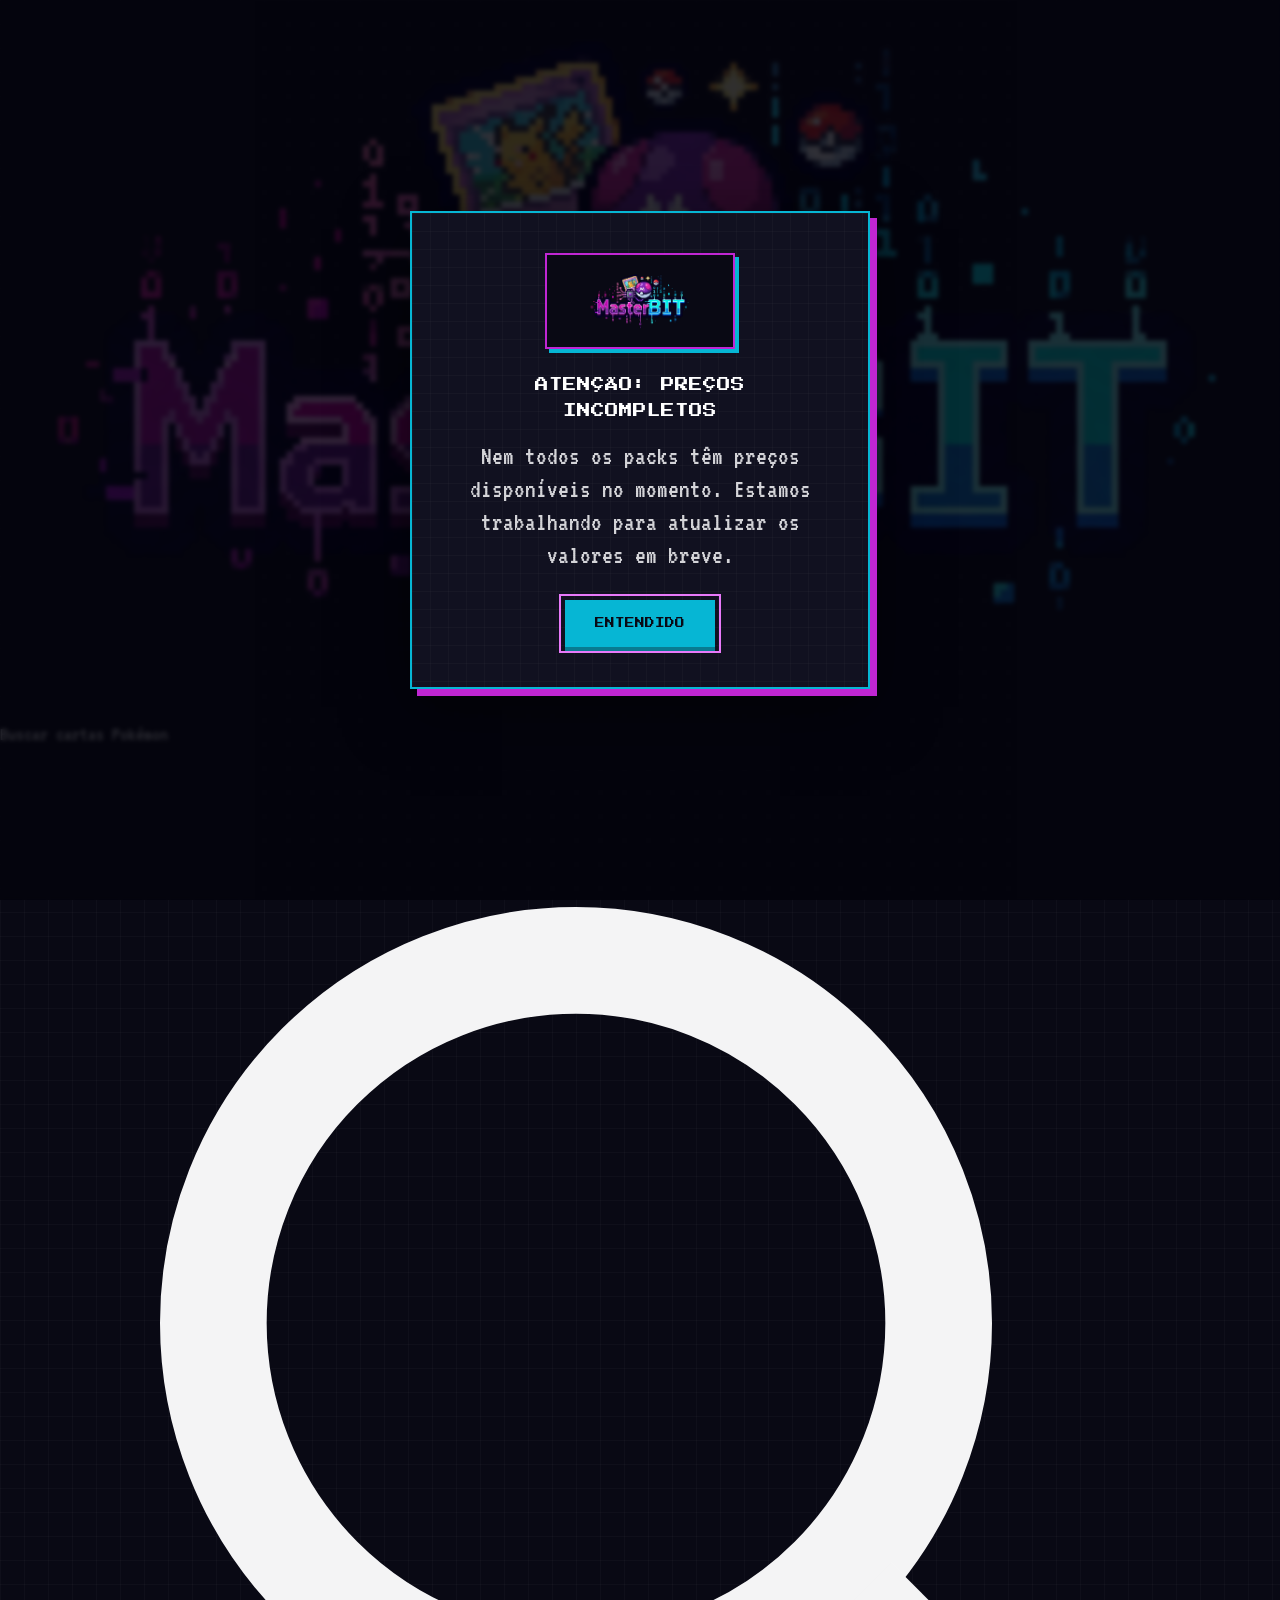
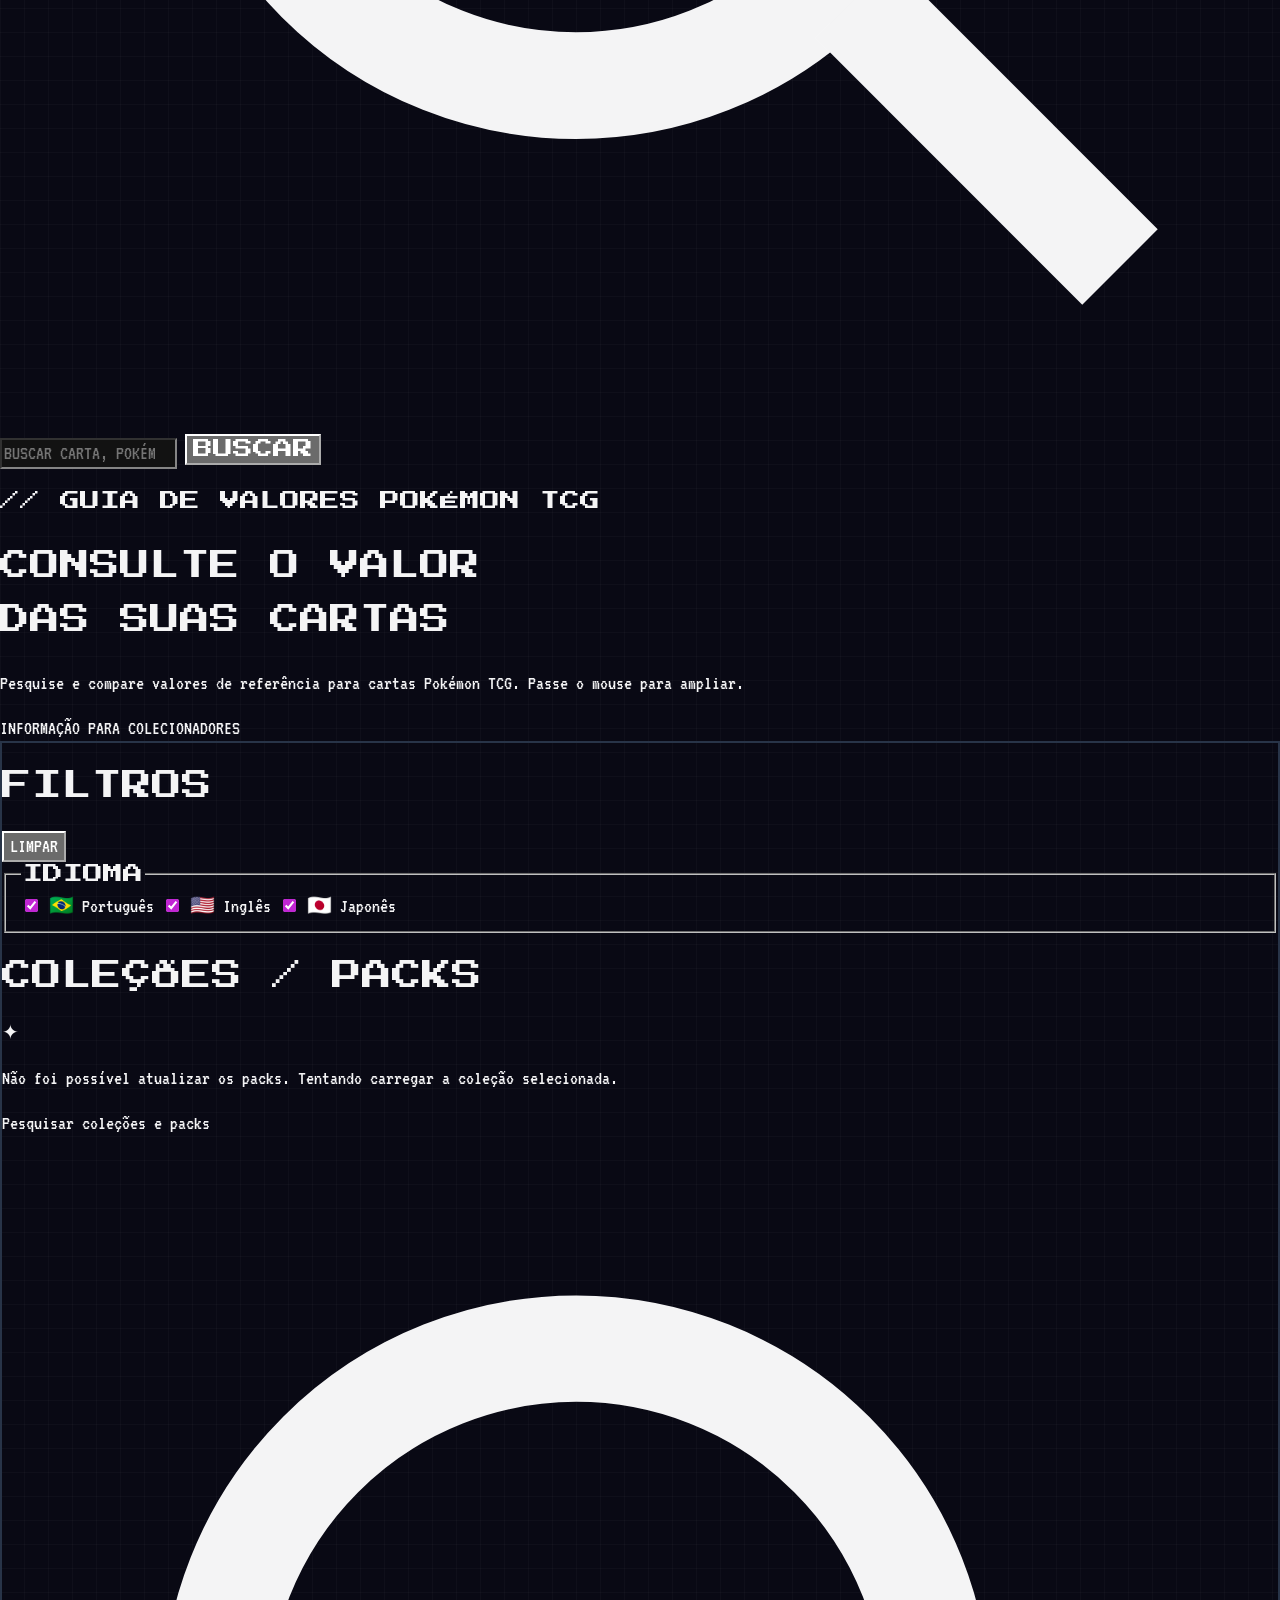
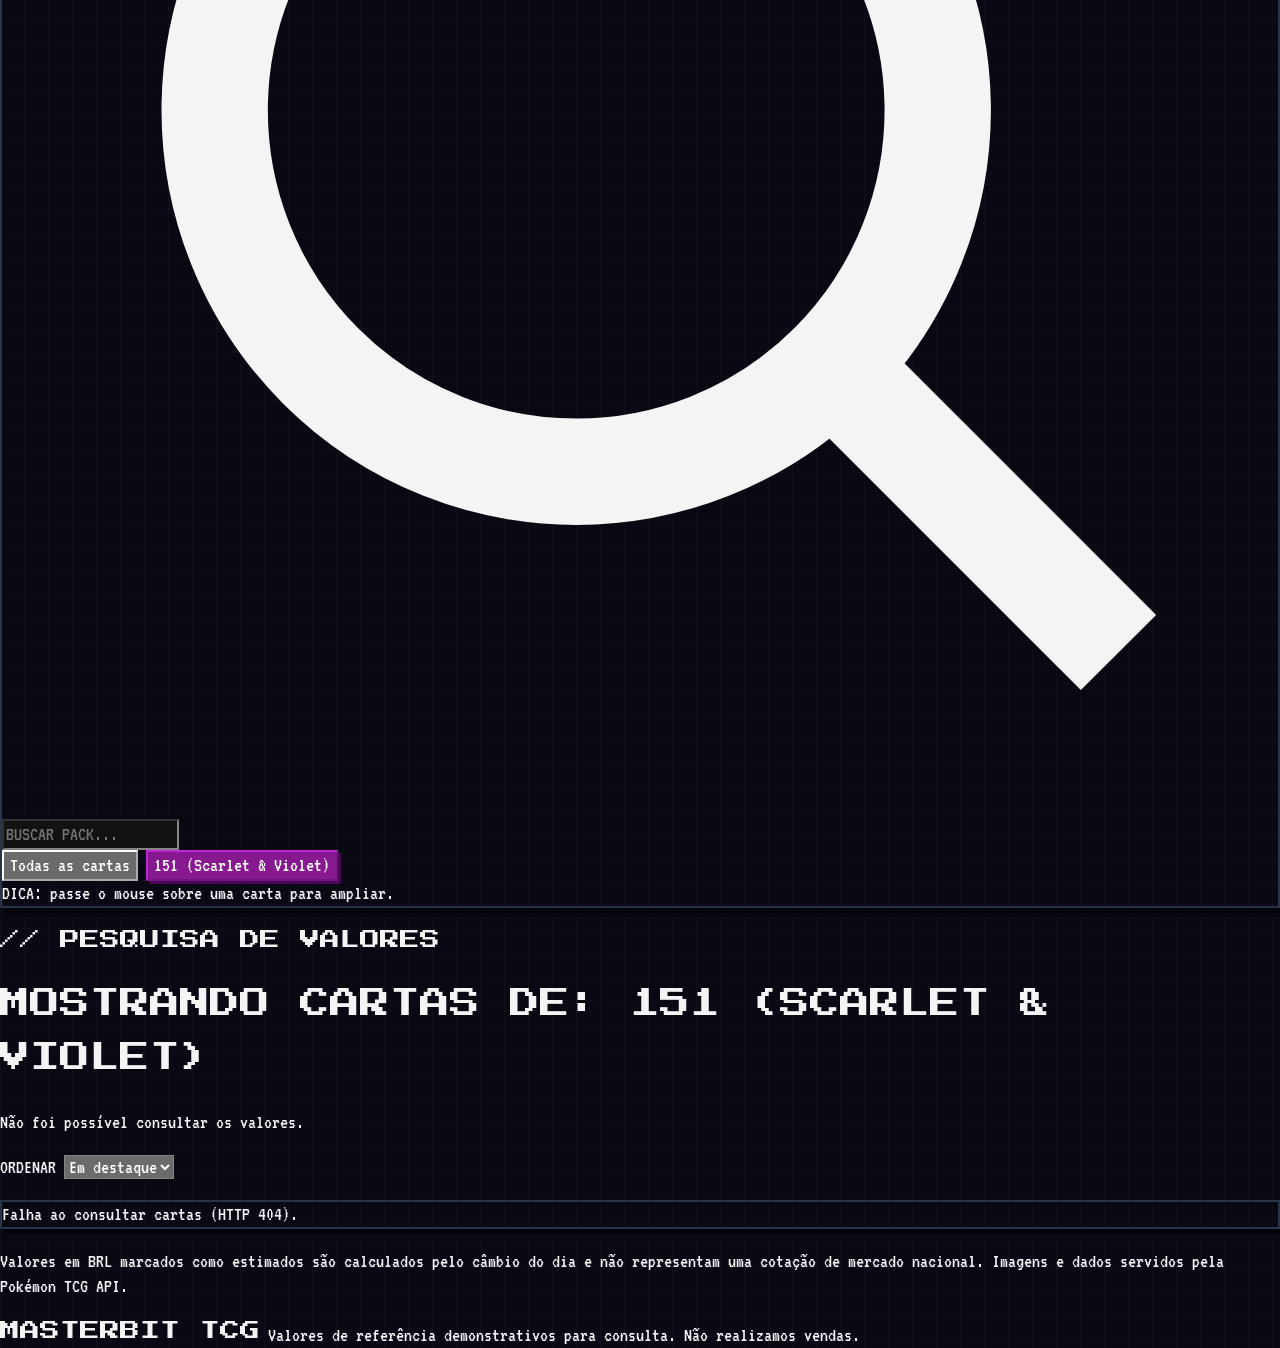
==== commit ae20b179: "feat(component): atualiza popup 2" ====
--- a/src/index.html
+++ b/src/index.html
@@ -349,7 +349,9 @@
 
   <dialog id="pack-alert-dialog" class="popup-overlay" aria-labelledby="pack-alert-title" aria-describedby="pack-alert-message">
     <div class="popup-alert">
-      <div class="card-icon" aria-hidden="true"></div>
+      <div class="card-icon">
+        <img src="/imagem/Gemini_Generated_Image_1palfx1palfx1pal-Photoroom.png" alt="" aria-hidden="true">
+      </div>
       <h2 id="pack-alert-title" class="popup-title">ATENÇÃO: PREÇOS INCOMPLETOS</h2>
       <p id="pack-alert-message" class="popup-message">Nem todos os packs têm preços disponíveis no momento. Estamos trabalhando para atualizar os valores em breve.</p>
       <button id="pack-alert-close" type="button" class="popup-button">ENTENDIDO</button>
--- a/src/components/PackAlertPopup.css
+++ b/src/components/PackAlertPopup.css
@@ -4,137 +4,117 @@
     display: flex;
     align-items: center;
     justify-content: center;
-    padding: 1rem;
-    background-color: rgba(0, 0, 0, 0.6);
-    z-index: 999;
-    border: 0;
+    width: 100%;
+    height: 100%;
     max-width: none;
     max-height: none;
-    width: 100%;
-    height: 100%;
-    margin: auto;
-    color: #fff;
+    margin: 0;
+    padding: 1rem;
+    border: 0;
+    background: rgba(3, 3, 12, 0.82);
+    color: #f4f4f5;
+    z-index: 999;
 }
 
-.popup-overlay:not([open]) {
+dialog.popup-overlay:not([open]) {
     display: none;
 }
 
-.popup-overlay::backdrop {
+dialog.popup-overlay[open] {
+    display: flex;
+}
+
+dialog.popup-overlay::backdrop {
     background: transparent;
-    backdrop-filter: none;
 }
 
 .popup-alert {
-    background: linear-gradient(135deg, #1A1A2E 0%, #16213E 100%);
-    border: 2px solid rgba(255, 107, 53, 0.3);
-    border-radius: 16px;
-    padding: 2.5rem;
-    max-width: 400px;
-    width: 100%;
+    position: relative;
+    width: min(100%, 460px);
+    padding: clamp(1.5rem, 6vw, 2.5rem);
+    overflow: hidden;
+    border: 2px solid #06b6d4;
+    background:
+        linear-gradient(rgba(255, 255, 255, 0.025) 1px, transparent 1px),
+        linear-gradient(90deg, rgba(255, 255, 255, 0.025) 1px, transparent 1px),
+        #111120;
+    background-size: 18px 18px;
+    box-shadow: 7px 7px 0 #c026d3, 0 18px 60px rgba(0, 0, 0, 0.55);
     text-align: center;
-    position: relative;
-    overflow: hidden;
-    box-shadow: 0 8px 32px rgba(0, 0, 0, 0.4);
-    animation: slideUp 0.4s ease-out;
-    z-index: 1000;
+    animation: popup-enter 180ms steps(3, end);
 }
 
-/* Decorative element - subtle pattern */
-.popup-alert::before {
-    content: '';
-    position: absolute;
-    top: -50%;
-    left: -50%;
-    width: 200%;
-    height: 200%;
-    background: radial-gradient(circle, rgba(255, 107, 53, 0.05) 0%, transparent 70%);
-    transform: rotate(15deg);
-    pointer-events: none;
-}
-
-/* Card icon */
 .card-icon {
-    width: 60px;
-    height: 60px;
-    margin: 0 auto 1.5rem;
     display: flex;
     align-items: center;
     justify-content: center;
-    background: linear-gradient(135deg, #FF6B35, #FF8C42);
-    border-radius: 12px;
-    box-shadow: 0 4px 12px rgba(255, 107, 53, 0.3);
+    width: min(100%, 190px);
+    height: 96px;
+    margin: 0 auto 1.5rem;
+    padding: 0.45rem;
+    border: 2px solid #c026d3;
+    background: #090914;
+    box-shadow: 4px 4px 0 #06b6d4;
 }
 
-.card-icon::before {
-    content: '⚡';
-    font-size: 28px;
-    color: white;
+.card-icon img {
+    display: block;
+    width: 100%;
+    height: 100%;
+    object-fit: contain;
 }
 
-/* Title */
 .popup-title {
-    color: #FFFFFF;
-    font-size: 1.5rem;
-    font-weight: 600;
-    margin-bottom: 1rem;
-    letter-spacing: -0.5px;
-    font-family: 'Pokemon Solid', 'Press Start 2P', 'Orbitron', monospace;
+    margin: 0 0 1rem;
+    color: #fff;
+    font-family: "Press Start 2P", cursive;
+    font-size: clamp(0.65rem, 2.5vw, 0.85rem);
+    font-weight: 400;
+    line-height: 1.9;
 }
 
-/* Fallback if custom font not available */
-@font-face {
-    font-family: 'Pokemon Solid';
-    src: local('Arial'); /* Fallback */
+.popup-message {
+    margin: 0 0 1.75rem;
+    color: #d4d4d8;
+    font-family: "VT323", monospace;
+    font-size: clamp(1.35rem, 4vw, 1.65rem);
+    line-height: 1.25;
 }
 
-/* Message */
-.popup-message {
-    color: #E0E0E0;
-    font-size: 1rem;
-    line-height: 1.6;
-    margin-bottom: 2rem;
-    color: #FFFFFF;
-}
-
-/* Highlight text */
-.highlight {
-    color: #FF6B35;
-    font-weight: 500;
-}
-
-/* Button */
 .popup-button {
-    background: linear-gradient(135deg, #FF6B35, #FF8C42);
-    color: white;
-    border: none;
-    border-radius: 12px;
-    padding: 0.75rem 2rem;
-    font-size: 0.9rem;
-    font-weight: 500;
+    min-width: 150px;
+    padding: 0.8rem 1.25rem;
+    border: 2px solid #06b6d4;
+    background: #06b6d4;
+    box-shadow: 0 4px 0 #087b91;
+    color: #090914;
     cursor: pointer;
-    transition: all 0.3s ease;
-    box-shadow: 0 4px 12px rgba(255, 107, 53, 0.3);
-    display: inline-flex;
-    align-items: center;
-    gap: 0.5rem;
+    font-family: "Press Start 2P", cursive;
+    font-size: 0.6rem;
+    line-height: 1.8;
+    transition: transform 100ms steps(2), box-shadow 100ms steps(2), background-color 100ms steps(2);
 }
 
 .popup-button:hover {
-    transform: translateY(-2px);
-    box-shadow: 0 6px 16px rgba(255, 107, 53, 0.4);
-    background: linear-gradient(135deg, #FF521F, #FF7A33);
+    background: #67e8f9;
+    transform: translateY(2px);
+    box-shadow: 0 2px 0 #087b91;
 }
 
 .popup-button:active {
-    transform: translateY(0);
+    transform: translateY(4px);
+    box-shadow: 0 0 0 #087b91;
 }
 
-/* Animations */
-@keyframes slideUp {
+.popup-button:focus-visible {
+    outline: 2px solid #e879f9;
+    outline-offset: 4px;
+}
+
+@keyframes popup-enter {
     from {
         opacity: 0;
-        transform: translateY(30px);
+        transform: translateY(12px);
     }
     to {
         opacity: 1;
@@ -142,23 +122,10 @@
     }
 }
 
-/* Responsive */
-@media (max-width: 480px) {
-    .popup-alert {
-        padding: 2rem;
-    }
-
-    .popup-title {
-        font-size: 1.25rem;
-    }
-
-    .popup-message {
-        font-size: 0.95rem;
+@media (prefers-reduced-motion: reduce) {
+    .popup-alert,
+    .popup-button {
+        animation: none;
+        transition: none;
     }
 }
-
-/* Focus accessibility */
-.popup-button:focus-visible {
-    outline: 2px solid #4ECDC4;
-    outline-offset: 2px;
-}
